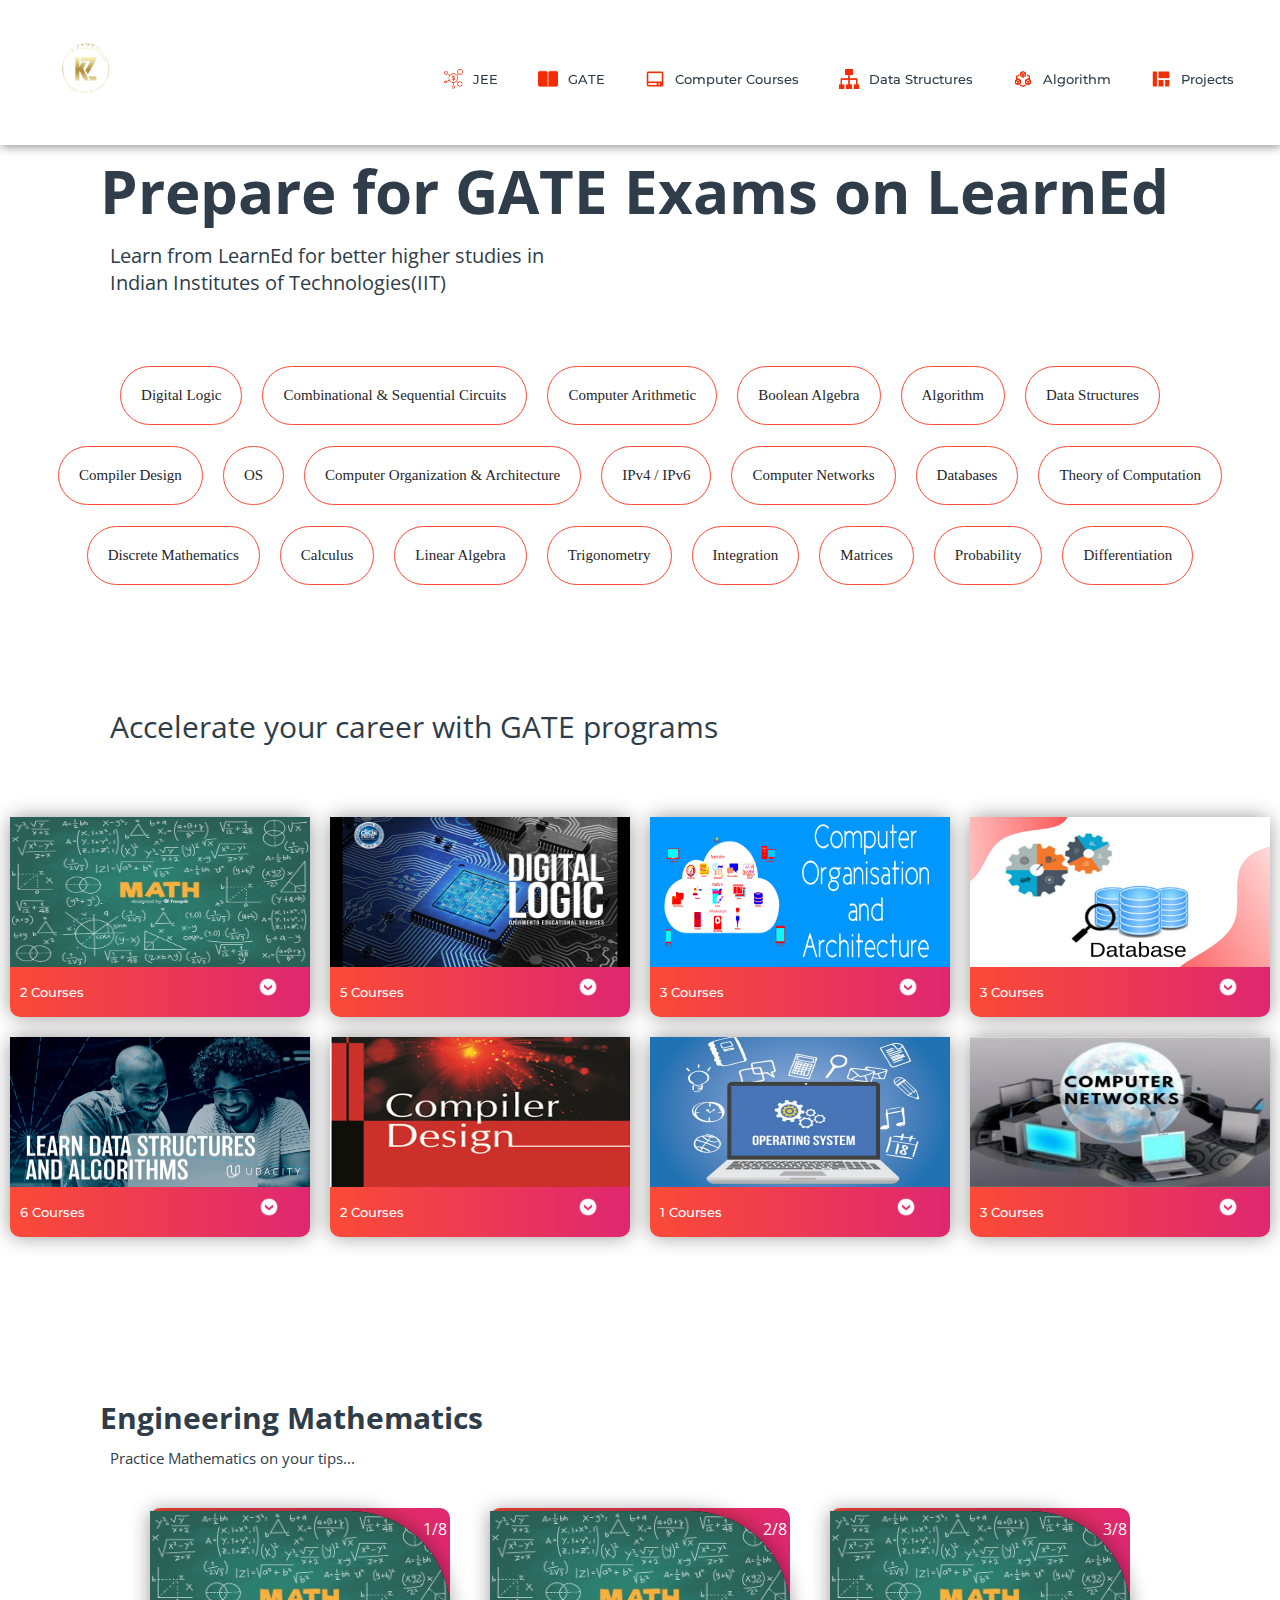
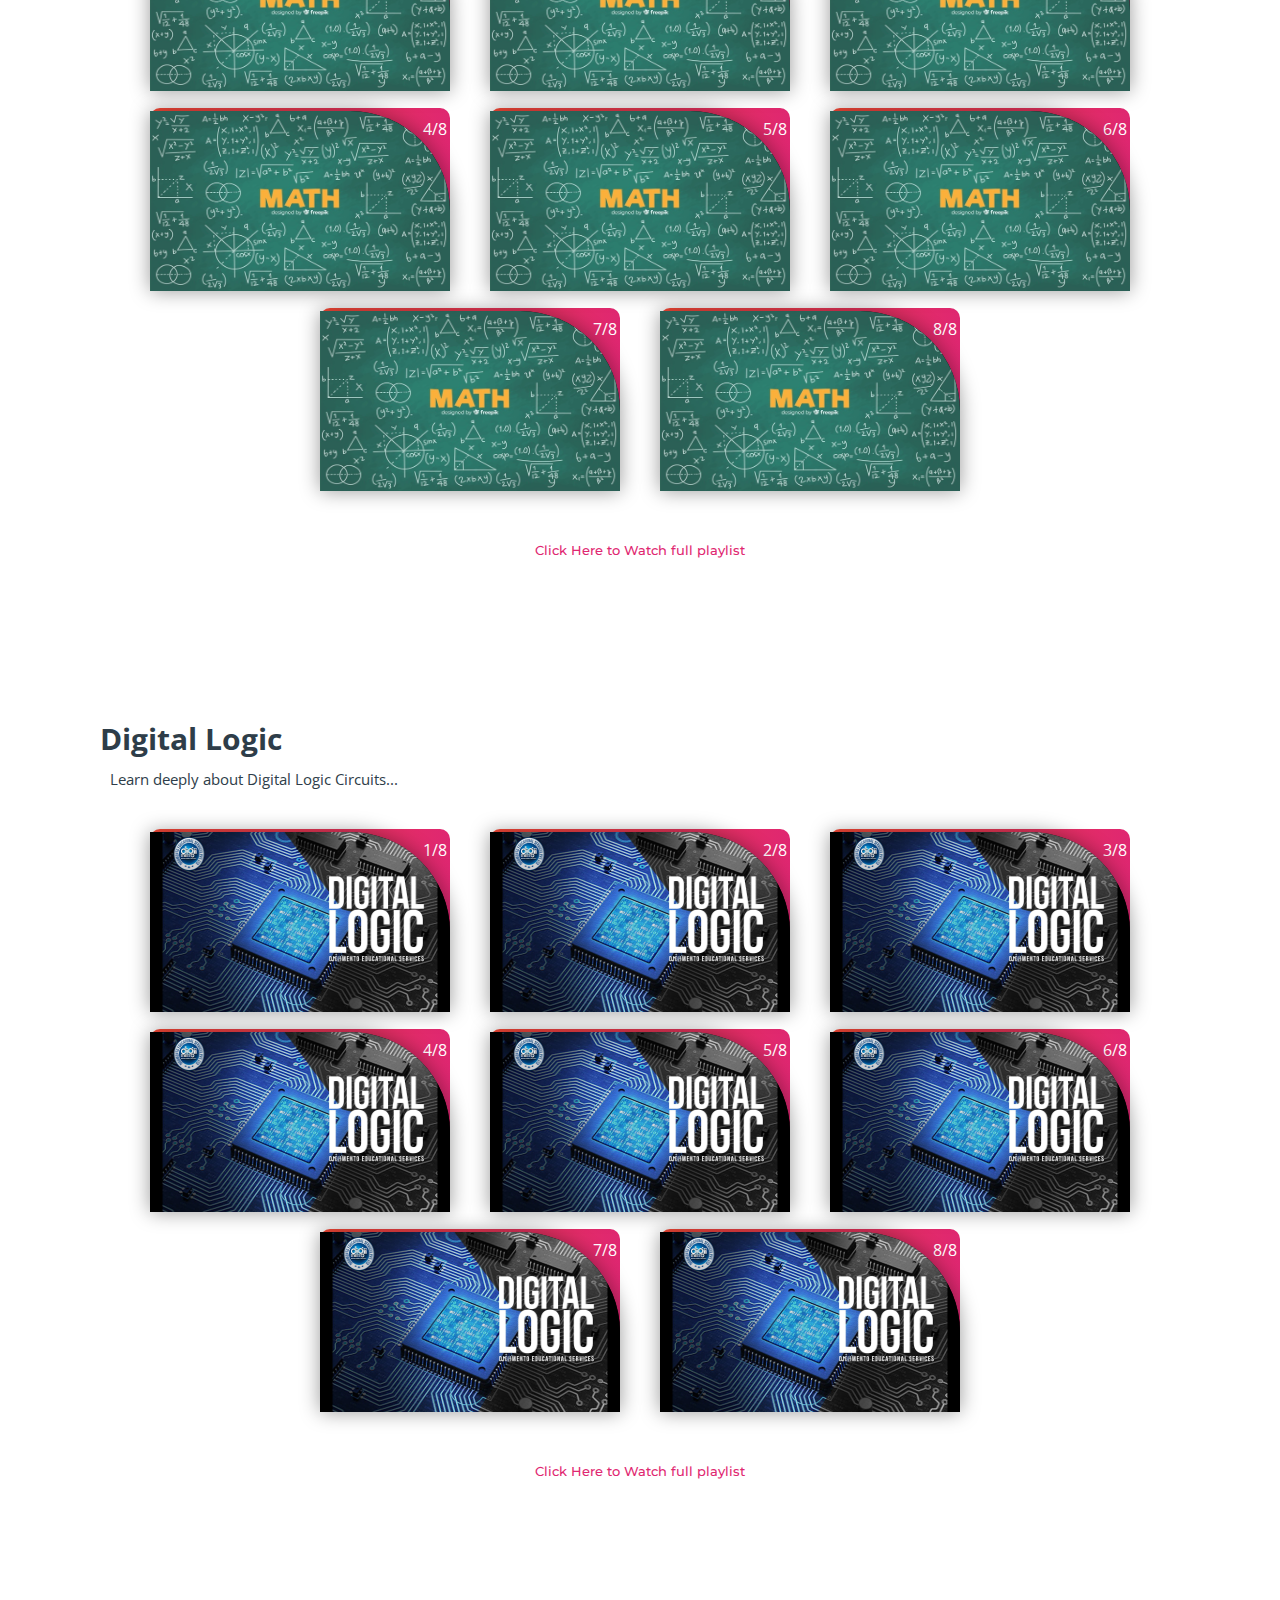
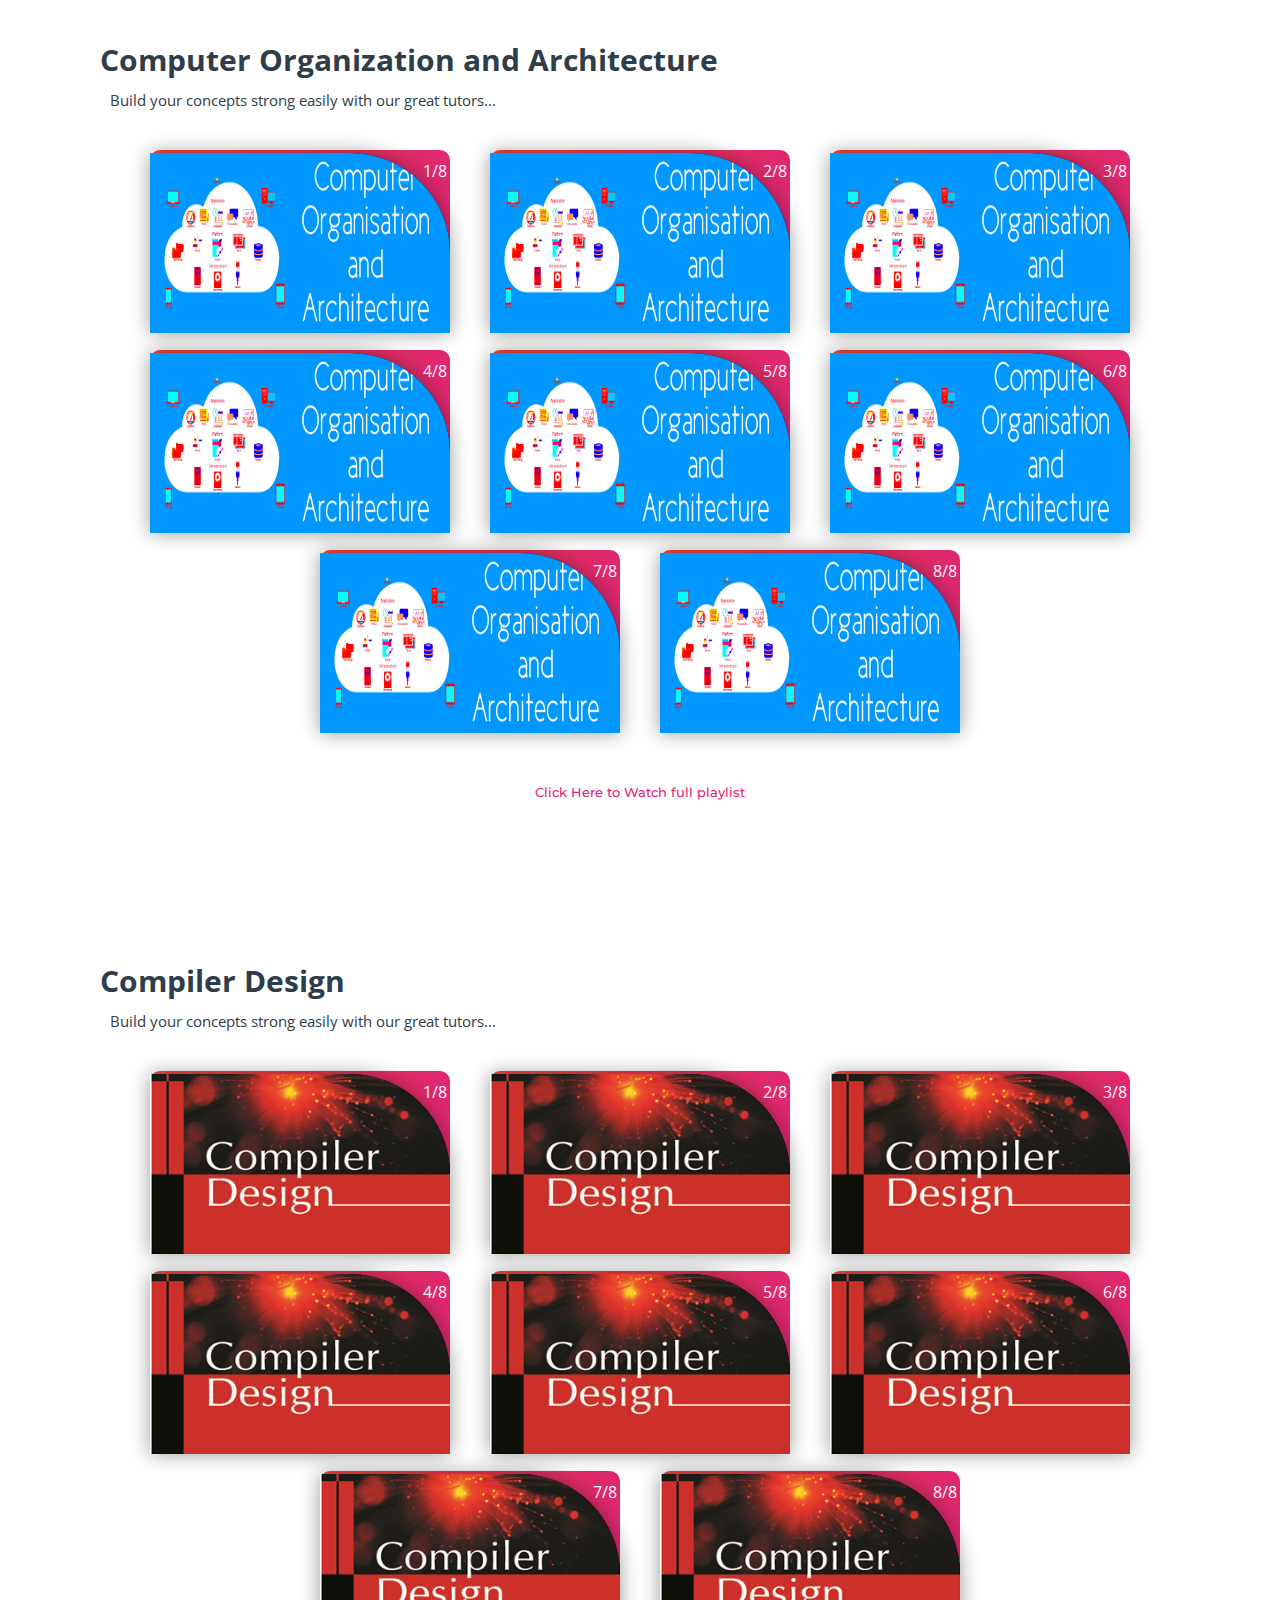
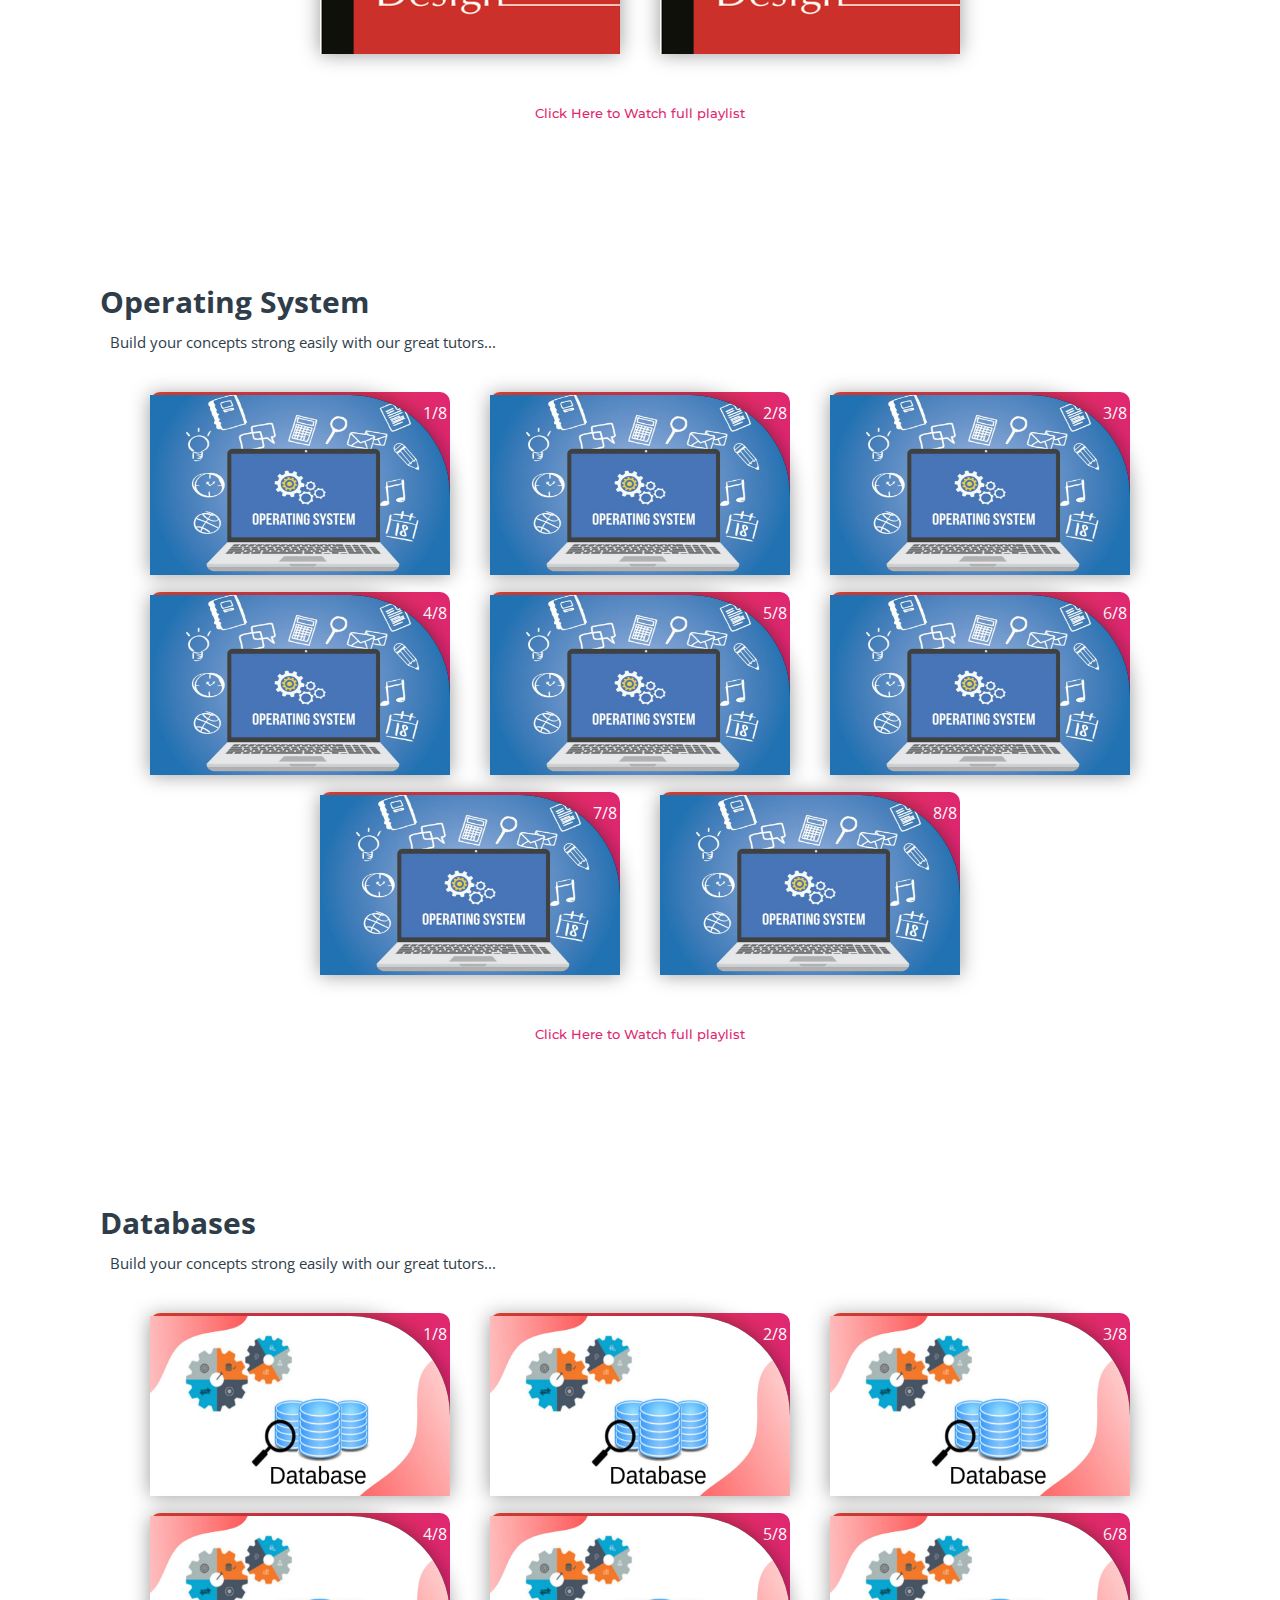
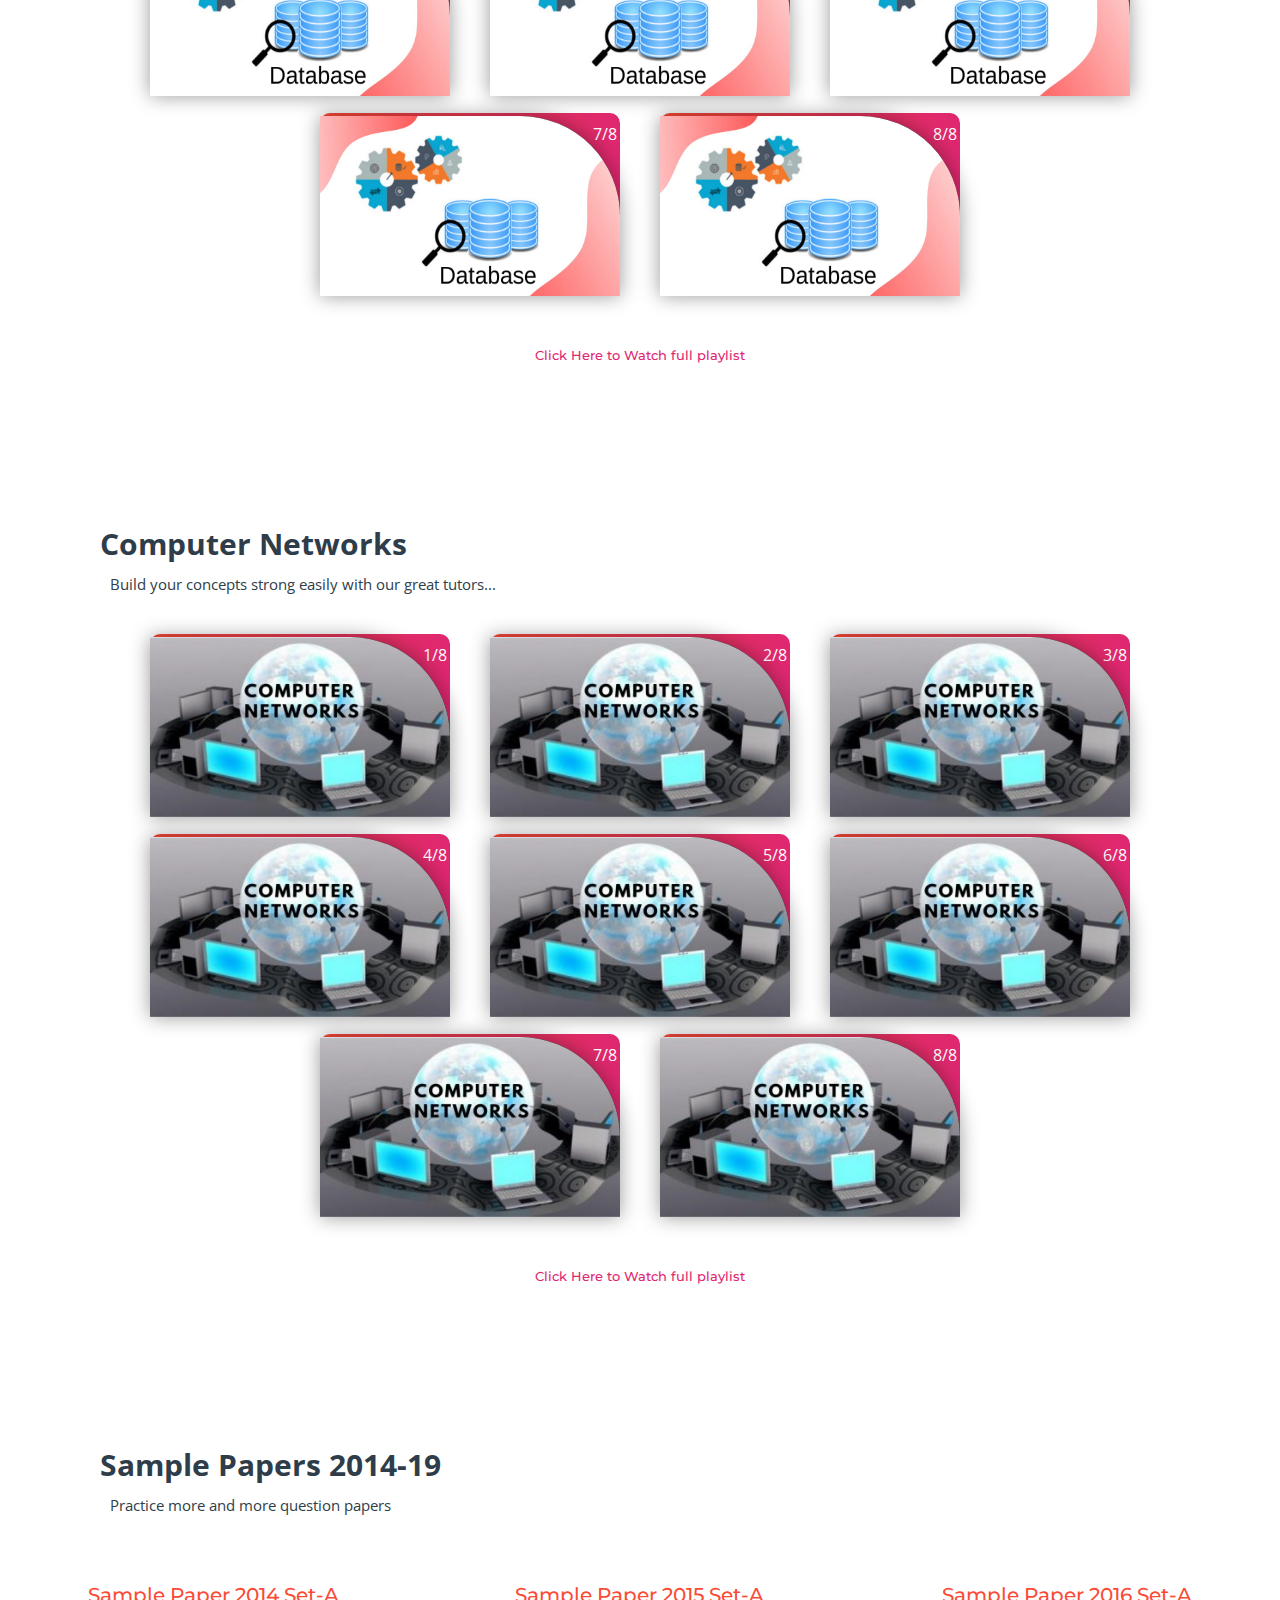
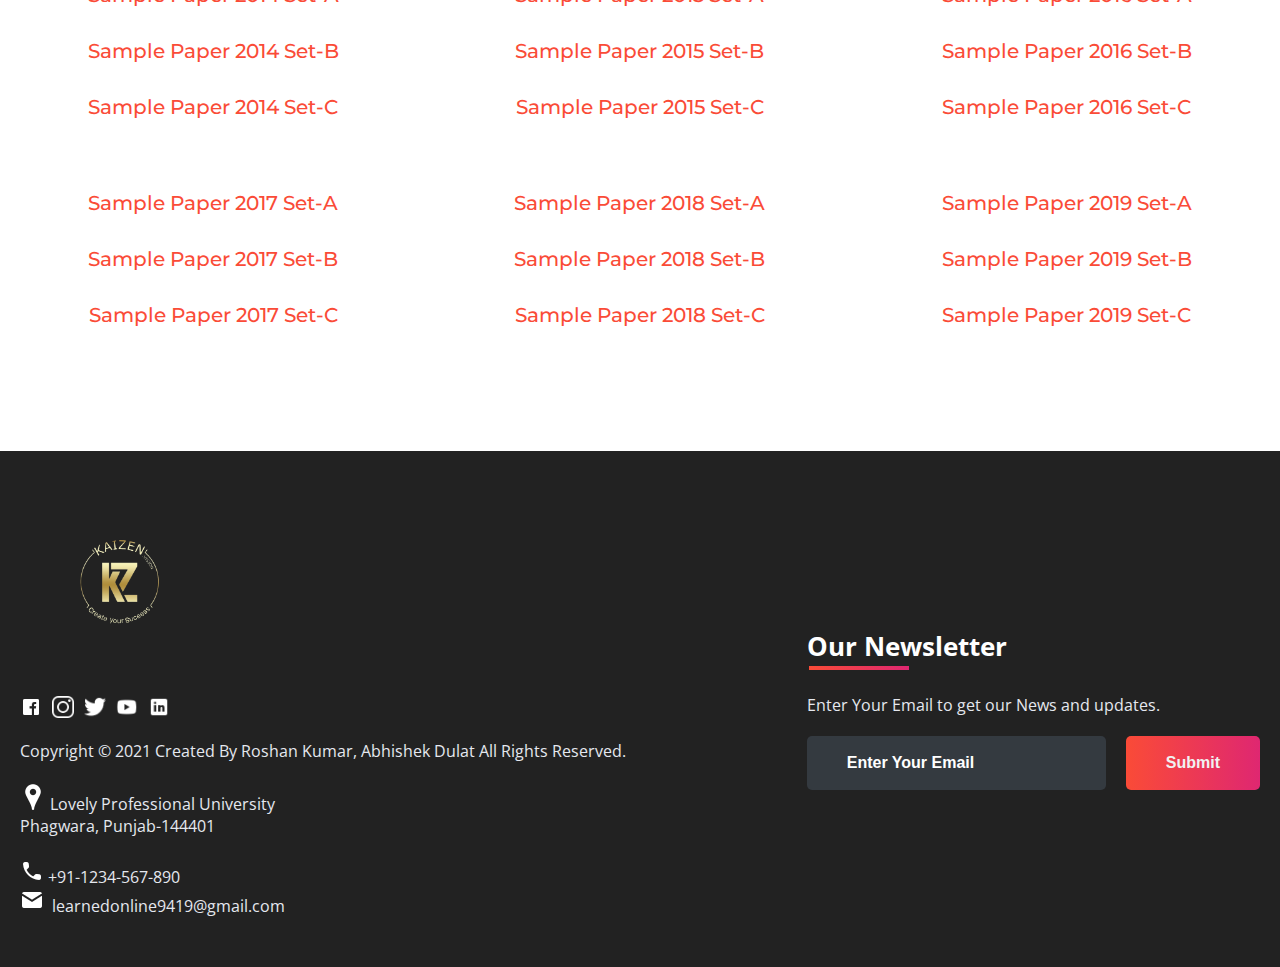
==== subjects/gate.html @ 7136ec84 "initial commit" ====
<!DOCTYPE html>
<html>
<head>
	<link rel="shortcut icon" type="png" href="../images/icon/favicon.png">
	<title>Prepare for GATE on LearnEd</title>
	<link rel="stylesheet" type="text/css" href="subjects.css">
	<script type="text/javascript" src="../script.js"></script>
</head>
<body>

<!-- NAVIGATION -->
	<header>
		<div class="nav" id="nav">
			<div id="learned-logo">
			<a href="../index.html"><img src="../images/icon/logo.png" style="width: 120px;"></a></div>
			<div class="switch-tab" id="switch-tab" onclick="switchTAB()"><img src="../images/icon/menu.png"></div>
			<ul id="list-switch">
				<li><a href="jee.html"><img src="../images/courses/d1.png" class="icon">JEE</a></li>
				<li><a href="#"><img src="../images/courses/paper.png" class="icon">GATE</a></li>
				<li><a href="computer_courses.html"><img src="../images/courses/computer.png" class="icon">Computer Courses</a></li>
				<li><a href="computer_courses.html#data"><img src="../images/courses/data.png" class="icon">Data Structures</a></li>
				<li><a href="computer_courses.html#algo"><img src="../images/courses/algo.png" class="icon">Algorithm</a></li>
				<li><a href="computer_courses.html#projects"><img src="../images/courses/projects.png" class="icon">Projects</a></li>
			</ul>
			<div class="search" id="search-switch">
				<input type="text" placeholder="Search" class="srch"><button id="srchbtn"><img src="../images/icon/search.png"></button>
			</div>
		</div>
	</header>


<!-- Main Title of the Page -->
	<div class="title">
		<span>Prepare for GATE Exams on LearnEd</span>
		<div class="shortdesc">
			<p>Learn from LearnEd for better higher studies in<br> Indian Institutes of Technologies(IIT)</p>
		</div>
	</div>


<!-- Some KeyWords related to topic -->
	<div class="course">
		<div class="cbox">
		<div class="det"><a href="#digital">Digital Logic</a></div>
		<div class="det"><a href="https://en.wikipedia.org/wiki/Sequential_logic" target="_blank">Combinational & Sequential Circuits</a></div>
		<div class="det"><a href="https://en.wikipedia.org/wiki/ALU" target="_blank">Computer Arithmetic</a></div>
		<div class="det"><a href="https://en.wikipedia.org/wiki/Boolean_algebra" target="_blank">Boolean Algebra</a></div>
		<div class="det"><a href="computer_courses.html#algo">Algorithm</a></div>
		<div class="det"><a href="computer_courses.html#data">Data Structures</a></div>
		</div>
		<div class="cbox">
		<div class="det"><a href="#compiler">Compiler Design</a></div>
		<div class="det"><a href="#os">OS</a></div>
		<div class="det"><a href="#coaa">Computer Organization & Architecture</a></div>
		<div class="det"><a href="https://en.wikipedia.org/wiki/IPv4" target="_blank">IPv4 / IPv6</a></div>
		<div class="det"><a href="#cn">Computer Networks</a></div>
		<div class="det"><a href="#database">Databases</a></div>
		<div class="det"><a href="https://en.wikipedia.org/wiki/Theory_of_computation" target="_blank">Theory of Computation</a></div>
		</div>
		<div class="cbox">
		<div class="det"><a href="#math">Discrete Mathematics</a></div>
		<div class="det"><a href="#math">Calculus</a></div>
		<div class="det"><a href="#math">Linear Algebra</a></div>
		<div class="det"><a href="#math">Trigonometry</a></div>
		<div class="det"><a href="#math">Integration</a></div>
		<div class="det"><a href="#math">Matrices</a></div>
		<div class="det"><a href="#math">Probability</a></div>
		<div class="det"><a href="#math">Differentiation</a></div>
		</div>
	</div>


<!-- Courses Available -->
	<div class="inbt">
		Accelerate your career with GATE programs
	</div>

	<div class="ccard">
	<center>
		<div class="ccardbox">
			<div class="dcard">
				<div class="fpart"><img src="../images/courses/math.jpg"></div>
				<a href="#math"><div class="spart">2 Courses <img src="../images/icon/dropdown.png"></div></a>
			</div>
			<div class="dcard">
				<div class="fpart"><img src="../images/courses/digital.jpg"></div>
				<a href="#digital"><div class="spart">5 Courses <img src="../images/icon/dropdown.png"></div></a>
			</div>
			<div class="dcard">
				<div class="fpart"><img src="../images/courses/coaa.jpg"></div>
				<a href="#coaa"><div class="spart">3 Courses <img src="../images/icon/dropdown.png"></div></a>
			</div>
			<div class="dcard">
				<div class="fpart"><img src="../images/courses/database.jpg"></div>
				<a href="#database"><div class="spart">3 Courses <img src="../images/icon/dropdown.png"></div></a>
			</div>
			<div class="dcard">
				<div class="fpart"><img src="../images/courses/data-algo.jpg"></div>
				<a href="computer_courses.html#data"><div class="spart">6 Courses <img src="../images/icon/dropdown.png"></div></a>
			</div>
			<div class="dcard">
				<div class="fpart"><img src="../images/courses/compiler.jpg"></div>
				<a href="#compiler"><div class="spart">2 Courses <img src="../images/icon/dropdown.png"></div></a>
			</div>
			<div class="dcard">
				<div class="fpart"><img src="../images/courses/os.jpg"></div>
				<a href="#os"><div class="spart">1 Courses <img src="../images/icon/dropdown.png"></div></a>
			</div>
			<div class="dcard">
				<div class="fpart"><img src="../images/courses/cn.jpg"></div>
				<a href="#cn"><div class="spart">3 Courses <img src="../images/icon/dropdown.png"></div></a>
			</div>
		</div>
	</center>
	</div>


<!-- Videos on ENGINEERING MATHEMATICS Lectures -->

	<div class="title2" id="math">
		<span>Engineering Mathematics</span>
		<div class="shortdesc2">
			<p>Practice Mathematics on your tips...</p>
		</div>
	</div>
	
	<center>
		<div class="ccardbox2">
			<div class="dcard2"><span class="tag" >1/8</span>
				<div class="fpart2"><img src="../images/courses/math.jpg">
					<iframe src="https://www.youtube.com/embed/xxGyTHWrHZg" frameborder="0" allow="accelerometer; autoplay; encrypted-media; gyroscope; picture-in-picture" allowfullscreen></iframe>
				</div>
			</div>
			<div class="dcard2"><span class="tag" >2/8</span>
				<div class="fpart2"><img src="../images/courses/math.jpg">
					<iframe src="https://www.youtube.com/embed/xxGyTHWrHZg" frameborder="0" allow="accelerometer; autoplay; encrypted-media; gyroscope; picture-in-picture" allowfullscreen></iframe>
				</div>
			</div>
			<div class="dcard2"><span class="tag" >3/8</span>
				<div class="fpart2"><img src="../images/courses/math.jpg">
					<iframe src="https://www.youtube.com/embed/xxGyTHWrHZg" frameborder="0" allow="accelerometer; autoplay; encrypted-media; gyroscope; picture-in-picture" allowfullscreen></iframe>
				</div>
			</div>
			<div class="dcard2"><span class="tag" >4/8</span>
				<div class="fpart2"><img src="../images/courses/math.jpg">
					<iframe src="https://www.youtube.com/embed/xxGyTHWrHZg" frameborder="0" allow="accelerometer; autoplay; encrypted-media; gyroscope; picture-in-picture" allowfullscreen></iframe>
				</div>
			</div>
		
			<div class="dcard2"><span class="tag" >5/8</span>
				<div class="fpart2"><img src="../images/courses/math.jpg">
					<iframe src="https://www.youtube.com/embed/xxGyTHWrHZg" frameborder="0" allow="accelerometer; autoplay; encrypted-media; gyroscope; picture-in-picture" allowfullscreen></iframe>
				</div>
			</div>
			<div class="dcard2"><span class="tag" >6/8</span>
				<div class="fpart2"><img src="../images/courses/math.jpg">
					<iframe src="https://www.youtube.com/embed/xxGyTHWrHZg" frameborder="0" allow="accelerometer; autoplay; encrypted-media; gyroscope; picture-in-picture" allowfullscreen></iframe>
				</div>
			</div>
			<div class="dcard2"><span class="tag" >7/8</span>
				<div class="fpart2"><img src="../images/courses/math.jpg">
					<iframe src="https://www.youtube.com/embed/xxGyTHWrHZg" frameborder="0" allow="accelerometer; autoplay; encrypted-media; gyroscope; picture-in-picture" allowfullscreen></iframe>
				</div>
			</div>
			<div class="dcard2"><span class="tag" >8/8</span>
				<div class="fpart2"><img src="../images/courses/math.jpg">
					<iframe src="https://www.youtube.com/embed/xxGyTHWrHZg" frameborder="0" allow="accelerometer; autoplay; encrypted-media; gyroscope; picture-in-picture" allowfullscreen></iframe>
				</div>
			</div>
		</div>
	</center>
<br><br>
	<div class="click-me">
		<a href="https://www.youtube.com/watch?v=xxGyTHWrHZg" target="_blank">Click Here to Watch full playlist</a>
	</div>



<!-- Videos on DIGITAL LOGIC Lectures -->

	<div class="title2" id="digital">
		<span>Digital Logic</span>
		<div class="shortdesc2">
			<p>Learn deeply about Digital Logic Circuits...</p>
		</div>
	</div>
	<center>
		<div class="ccardbox2">
			<div class="dcard2"><span class="tag" >1/8</span>
				<div class="fpart2"><img src="../images/courses/digital.jpg">
					<iframe src="https://www.youtube.com/embed/-M7oIM8hKSU" frameborder="0" allow="accelerometer; autoplay; encrypted-media; gyroscope; picture-in-picture" allowfullscreen></iframe>
				</div>
			</div>
			<div class="dcard2"><span class="tag" >2/8</span>
				<div class="fpart2"><img src="../images/courses/digital.jpg">
					<iframe src="https://www.youtube.com/embed/-M7oIM8hKSU" frameborder="0" allow="accelerometer; autoplay; encrypted-media; gyroscope; picture-in-picture" allowfullscreen></iframe>
				</div>
			</div>
			<div class="dcard2"><span class="tag" >3/8</span>
				<div class="fpart2"><img src="../images/courses/digital.jpg">
					<iframe src="https://www.youtube.com/embed/-M7oIM8hKSU" frameborder="0" allow="accelerometer; autoplay; encrypted-media; gyroscope; picture-in-picture" allowfullscreen></iframe>
				</div>
			</div>
			<div class="dcard2"><span class="tag" >4/8</span>
				<div class="fpart2"><img src="../images/courses/digital.jpg">
					<iframe src="https://www.youtube.com/embed/-M7oIM8hKSU" frameborder="0" allow="accelerometer; autoplay; encrypted-media; gyroscope; picture-in-picture" allowfullscreen></iframe>
				</div>
			</div>
		
			<div class="dcard2"><span class="tag" >5/8</span>
				<div class="fpart2"><img src="../images/courses/digital.jpg">
					<iframe src="https://www.youtube.com/embed/-M7oIM8hKSU" frameborder="0" allow="accelerometer; autoplay; encrypted-media; gyroscope; picture-in-picture" allowfullscreen></iframe>
				</div>
			</div>
			<div class="dcard2"><span class="tag" >6/8</span>
				<div class="fpart2"><img src="../images/courses/digital.jpg">
					<iframe src="https://www.youtube.com/embed/-M7oIM8hKSU" frameborder="0" allow="accelerometer; autoplay; encrypted-media; gyroscope; picture-in-picture" allowfullscreen></iframe>
				</div>
			</div>
			<div class="dcard2"><span class="tag" >7/8</span>
				<div class="fpart2"><img src="../images/courses/digital.jpg">
					<iframe src="https://www.youtube.com/embed/-M7oIM8hKSU" frameborder="0" allow="accelerometer; autoplay; encrypted-media; gyroscope; picture-in-picture" allowfullscreen></iframe>
				</div>
			</div>
			<div class="dcard2"><span class="tag" >8/8</span>
				<div class="fpart2"><img src="../images/courses/digital.jpg">
					<iframe src="https://www.youtube.com/embed/-M7oIM8hKSU" frameborder="0" allow="accelerometer; autoplay; encrypted-media; gyroscope; picture-in-picture" allowfullscreen></iframe>
				</div>
			</div>
		</div>
	</center>
<br><br>
	<div class="click-me">
		<a href="https://youtu.be/-M7oIM8hKSU" target="_blank">Click Here to Watch full playlist</a>
	</div>



<!-- Videos on COMPUTER ORGANIZATION and ARCHITECTURE Lectures -->

	<div class="title2" id="coaa">
		<span>Computer Organization and Architecture</span>
		<div class="shortdesc2">
			<p>Build your concepts strong easily with our great tutors...</p>
		</div>
	</div>
	<center>
		<div class="ccardbox2">
			<div class="dcard2"><span class="tag" >1/8</span>
				<div class="fpart2"><img src="../images/courses/coaa.jpg">
					<iframe src="https://www.youtube.com/embed/q6oiRtKTpX4" frameborder="0" allow="accelerometer; autoplay; encrypted-media; gyroscope; picture-in-picture" allowfullscreen></iframe>
				</div>
			</div>
			<div class="dcard2"><span class="tag" >2/8</span>
				<div class="fpart2"><img src="../images/courses/coaa.jpg">
					<iframe src="https://www.youtube.com/embed/q6oiRtKTpX4" frameborder="0" allow="accelerometer; autoplay; encrypted-media; gyroscope; picture-in-picture" allowfullscreen></iframe>
				</div>
			</div>
			<div class="dcard2"><span class="tag" >3/8</span>
				<div class="fpart2"><img src="../images/courses/coaa.jpg">
					<iframe src="https://www.youtube.com/embed/q6oiRtKTpX4" frameborder="0" allow="accelerometer; autoplay; encrypted-media; gyroscope; picture-in-picture" allowfullscreen></iframe>
				</div>
			</div>
			<div class="dcard2"><span class="tag" >4/8</span>
				<div class="fpart2"><img src="../images/courses/coaa.jpg">
					<iframe src="https://www.youtube.com/embed/q6oiRtKTpX4" frameborder="0" allow="accelerometer; autoplay; encrypted-media; gyroscope; picture-in-picture" allowfullscreen></iframe>
				</div>
			</div>
		
			<div class="dcard2"><span class="tag" >5/8</span>
				<div class="fpart2"><img src="../images/courses/coaa.jpg">
					<iframe src="https://www.youtube.com/embed/q6oiRtKTpX4" frameborder="0" allow="accelerometer; autoplay; encrypted-media; gyroscope; picture-in-picture" allowfullscreen></iframe>
				</div>
			</div>
			<div class="dcard2"><span class="tag" >6/8</span>
				<div class="fpart2"><img src="../images/courses/coaa.jpg">
					<iframe src="https://www.youtube.com/embed/q6oiRtKTpX4" frameborder="0" allow="accelerometer; autoplay; encrypted-media; gyroscope; picture-in-picture" allowfullscreen></iframe>
				</div>
			</div>
			<div class="dcard2"><span class="tag" >7/8</span>
				<div class="fpart2"><img src="../images/courses/coaa.jpg">
					<iframe src="https://www.youtube.com/embed/q6oiRtKTpX4" frameborder="0" allow="accelerometer; autoplay; encrypted-media; gyroscope; picture-in-picture" allowfullscreen></iframe>
				</div>
			</div>
			<div class="dcard2"><span class="tag" >8/8</span>
				<div class="fpart2"><img src="../images/courses/coaa.jpg">
					<iframe src="https://www.youtube.com/embed/q6oiRtKTpX4" frameborder="0" allow="accelerometer; autoplay; encrypted-media; gyroscope; picture-in-picture" allowfullscreen></iframe>
				</div>
			</div>
		</div>
	</center>
<br><br>
	<div class="click-me">
		<a href="https://youtu.be/q6oiRtKTpX4" target="_blank">Click Here to Watch full playlist</a>
	</div>



<!-- Videos on COMPILER Lectures -->

	<div class="title2" id="compiler">
		<span>Compiler Design</span>
		<div class="shortdesc2">
			<p>Build your concepts strong easily with our great tutors...</p>
		</div>
	</div>
	<center>
		<div class="ccardbox2">
			<div class="dcard2"><span class="tag" >1/8</span>
				<div class="fpart2"><img src="../images/courses/compiler.jpg">
					<iframe src="https://www.youtube.com/embed/yNZIhF6pxjM" frameborder="0" allow="accelerometer; autoplay; encrypted-media; gyroscope; picture-in-picture" allowfullscreen></iframe>
				</div>
			</div>
			<div class="dcard2"><span class="tag" >2/8</span>
				<div class="fpart2"><img src="../images/courses/compiler.jpg">
					<iframe src="https://www.youtube.com/embed/yNZIhF6pxjM" frameborder="0" allow="accelerometer; autoplay; encrypted-media; gyroscope; picture-in-picture" allowfullscreen></iframe>
				</div>
			</div>
			<div class="dcard2"><span class="tag" >3/8</span>
				<div class="fpart2"><img src="../images/courses/compiler.jpg">
					<iframe src="https://www.youtube.com/embed/yNZIhF6pxjM" frameborder="0" allow="accelerometer; autoplay; encrypted-media; gyroscope; picture-in-picture" allowfullscreen></iframe>
				</div>
			</div>
			<div class="dcard2"><span class="tag" >4/8</span>
				<div class="fpart2"><img src="../images/courses/compiler.jpg">
					<iframe src="https://www.youtube.com/embed/yNZIhF6pxjM" frameborder="0" allow="accelerometer; autoplay; encrypted-media; gyroscope; picture-in-picture" allowfullscreen></iframe>
				</div>
			</div>
		
			<div class="dcard2"><span class="tag" >5/8</span>
				<div class="fpart2"><img src="../images/courses/compiler.jpg">
					<iframe src="https://www.youtube.com/embed/yNZIhF6pxjM" frameborder="0" allow="accelerometer; autoplay; encrypted-media; gyroscope; picture-in-picture" allowfullscreen></iframe>
				</div>
			</div>
			<div class="dcard2"><span class="tag" >6/8</span>
				<div class="fpart2"><img src="../images/courses/compiler.jpg">
					<iframe src="https://www.youtube.com/embed/yNZIhF6pxjM" frameborder="0" allow="accelerometer; autoplay; encrypted-media; gyroscope; picture-in-picture" allowfullscreen></iframe>
				</div>
			</div>
			<div class="dcard2"><span class="tag" >7/8</span>
				<div class="fpart2"><img src="../images/courses/compiler.jpg">
					<iframe src="https://www.youtube.com/embed/yNZIhF6pxjM" frameborder="0" allow="accelerometer; autoplay; encrypted-media; gyroscope; picture-in-picture" allowfullscreen></iframe>
				</div>
			</div>
			<div class="dcard2"><span class="tag" >8/8</span>
				<div class="fpart2"><img src="../images/courses/compiler.jpg">
					<iframe src="https://www.youtube.com/embed/yNZIhF6pxjM" frameborder="0" allow="accelerometer; autoplay; encrypted-media; gyroscope; picture-in-picture" allowfullscreen></iframe>
				</div>
			</div>
		</div>
	</center>
<br><br>
	<div class="click-me">
		<a href="https://youtu.be/yNZIhF6pxjM" target="_blank">Click Here to Watch full playlist</a>
	</div>



<!-- Videos on OPERATING SYSTEM Lectures -->


<div class="title2" id="os">
		<span>Operating System</span>
		<div class="shortdesc2">
			<p>Build your concepts strong easily with our great tutors...</p>
		</div>
	</div>
	<center>
		<div class="ccardbox2">
			<div class="dcard2"><span class="tag" >1/8</span>
				<div class="fpart2"><img src="../images/courses/os.jpg">
					<iframe src="https://www.youtube.com/embed/vBURTt97EkA" frameborder="0" allow="accelerometer; autoplay; encrypted-media; gyroscope; picture-in-picture" allowfullscreen></iframe>
				</div>
			</div>
			<div class="dcard2"><span class="tag" >2/8</span>
				<div class="fpart2"><img src="../images/courses/os.jpg">
					<iframe src="https://www.youtube.com/embed/vBURTt97EkA" frameborder="0" allow="accelerometer; autoplay; encrypted-media; gyroscope; picture-in-picture" allowfullscreen></iframe>
				</div>
			</div>
			<div class="dcard2"><span class="tag" >3/8</span>
				<div class="fpart2"><img src="../images/courses/os.jpg">
					<iframe src="https://www.youtube.com/embed/vBURTt97EkA" frameborder="0" allow="accelerometer; autoplay; encrypted-media; gyroscope; picture-in-picture" allowfullscreen></iframe>
				</div>
			</div>
			<div class="dcard2"><span class="tag" >4/8</span>
				<div class="fpart2"><img src="../images/courses/os.jpg">
					<iframe src="https://www.youtube.com/embed/vBURTt97EkA" frameborder="0" allow="accelerometer; autoplay; encrypted-media; gyroscope; picture-in-picture" allowfullscreen></iframe>
				</div>
			</div>
		
			<div class="dcard2"><span class="tag" >5/8</span>
				<div class="fpart2"><img src="../images/courses/os.jpg">
					<iframe src="https://www.youtube.com/embed/vBURTt97EkA" frameborder="0" allow="accelerometer; autoplay; encrypted-media; gyroscope; picture-in-picture" allowfullscreen></iframe>
				</div>
			</div>
			<div class="dcard2"><span class="tag" >6/8</span>
				<div class="fpart2"><img src="../images/courses/os.jpg">
					<iframe src="https://www.youtube.com/embed/vBURTt97EkA" frameborder="0" allow="accelerometer; autoplay; encrypted-media; gyroscope; picture-in-picture" allowfullscreen></iframe>
				</div>
			</div>
			<div class="dcard2"><span class="tag" >7/8</span>
				<div class="fpart2"><img src="../images/courses/os.jpg">
					<iframe src="https://www.youtube.com/embed/vBURTt97EkA" frameborder="0" allow="accelerometer; autoplay; encrypted-media; gyroscope; picture-in-picture" allowfullscreen></iframe>
				</div>
			</div>
			<div class="dcard2"><span class="tag" >8/8</span>
				<div class="fpart2"><img src="../images/courses/os.jpg">
					<iframe src="https://www.youtube.com/embed/vBURTt97EkA" frameborder="0" allow="accelerometer; autoplay; encrypted-media; gyroscope; picture-in-picture" allowfullscreen></iframe>
				</div>
			</div>
		</div>
	</center>

<br><br>
	<div class="click-me">
		<a href="https://youtu.be/vBURTt97EkA" target="_blank">Click Here to Watch full playlist</a>
	</div>


<!-- Videos on DATABASE Lectures -->

<div class="title2" id="database">
		<span>Databases</span>
		<div class="shortdesc2">
			<p>Build your concepts strong easily with our great tutors...</p>
		</div>
	</div>
	<center>
		<div class="ccardbox2">
			<div class="dcard2"><span class="tag" >1/8</span>
				<div class="fpart2"><img src="../images/courses/database.jpg">
					<iframe src="https://www.youtube.com/embed/wR0jg0eQsZA" frameborder="0" allow="accelerometer; autoplay; encrypted-media; gyroscope; picture-in-picture" allowfullscreen></iframe>
				</div>
			</div>
			<div class="dcard2"><span class="tag" >2/8</span>
				<div class="fpart2"><img src="../images/courses/database.jpg">
					<iframe src="https://www.youtube.com/embed/wR0jg0eQsZA" frameborder="0" allow="accelerometer; autoplay; encrypted-media; gyroscope; picture-in-picture" allowfullscreen></iframe>
				</div>
			</div>
			<div class="dcard2"><span class="tag" >3/8</span>
				<div class="fpart2"><img src="../images/courses/database.jpg">
					<iframe src="https://www.youtube.com/embed/wR0jg0eQsZA" frameborder="0" allow="accelerometer; autoplay; encrypted-media; gyroscope; picture-in-picture" allowfullscreen></iframe>
				</div>
			</div>
			<div class="dcard2"><span class="tag" >4/8</span>
				<div class="fpart2"><img src="../images/courses/database.jpg">
					<iframe src="https://www.youtube.com/embed/wR0jg0eQsZA" frameborder="0" allow="accelerometer; autoplay; encrypted-media; gyroscope; picture-in-picture" allowfullscreen></iframe>
				</div>
			</div>
		
			<div class="dcard2"><span class="tag" >5/8</span>
				<div class="fpart2"><img src="../images/courses/database.jpg">
					<iframe src="https://www.youtube.com/embed/wR0jg0eQsZA" frameborder="0" allow="accelerometer; autoplay; encrypted-media; gyroscope; picture-in-picture" allowfullscreen></iframe>
				</div>
			</div>
			<div class="dcard2"><span class="tag" >6/8</span>
				<div class="fpart2"><img src="../images/courses/database.jpg">
					<iframe src="https://www.youtube.com/embed/wR0jg0eQsZA" frameborder="0" allow="accelerometer; autoplay; encrypted-media; gyroscope; picture-in-picture" allowfullscreen></iframe>
				</div>
			</div>
			<div class="dcard2"><span class="tag" >7/8</span>
				<div class="fpart2"><img src="../images/courses/database.jpg">
					<iframe src="https://www.youtube.com/embed/wR0jg0eQsZA" frameborder="0" allow="accelerometer; autoplay; encrypted-media; gyroscope; picture-in-picture" allowfullscreen></iframe>
				</div>
			</div>
			<div class="dcard2"><span class="tag" >8/8</span>
				<div class="fpart2"><img src="../images/courses/database.jpg">
					<iframe src="https://www.youtube.com/embed/wR0jg0eQsZA" frameborder="0" allow="accelerometer; autoplay; encrypted-media; gyroscope; picture-in-picture" allowfullscreen></iframe>
				</div>
			</div>
		</div>
	</center>
<br><br>
	<div class="click-me">
		<a href="https://youtu.be/wR0jg0eQsZA" target="_blank">Click Here to Watch full playlist</a>
	</div>



<!-- Videos on COMPUTER NETWORKS Lectures -->

<div class="title2" id="cn">
		<span>Computer Networks</span>
		<div class="shortdesc2">
			<p>Build your concepts strong easily with our great tutors...</p>
		</div>
	</div>
	<center>
		<div class="ccardbox2">
			<div class="dcard2"><span class="tag" >1/8</span>
				<div class="fpart2"><img src="../images/courses/cn.jpg">
					<iframe src="https://www.youtube.com/embed/qiQR5rTSshw" frameborder="0" allow="accelerometer; autoplay; encrypted-media; gyroscope; picture-in-picture" allowfullscreen></iframe>
				</div>
			</div>
			<div class="dcard2"><span class="tag" >2/8</span>
				<div class="fpart2"><img src="../images/courses/cn.jpg">
					<iframe src="https://www.youtube.com/embed/qiQR5rTSshw" frameborder="0" allow="accelerometer; autoplay; encrypted-media; gyroscope; picture-in-picture" allowfullscreen></iframe>
				</div>
			</div>
			<div class="dcard2"><span class="tag" >3/8</span>
				<div class="fpart2"><img src="../images/courses/cn.jpg">
					<iframe src="https://www.youtube.com/embed/qiQR5rTSshw" frameborder="0" allow="accelerometer; autoplay; encrypted-media; gyroscope; picture-in-picture" allowfullscreen></iframe>
				</div>
			</div>
			<div class="dcard2"><span class="tag" >4/8</span>
				<div class="fpart2"><img src="../images/courses/cn.jpg">
					<iframe src="https://www.youtube.com/embed/qiQR5rTSshw" frameborder="0" allow="accelerometer; autoplay; encrypted-media; gyroscope; picture-in-picture" allowfullscreen></iframe>
				</div>
			</div>
		
			<div class="dcard2"><span class="tag" >5/8</span>
				<div class="fpart2"><img src="../images/courses/cn.jpg">
					<iframe src="https://www.youtube.com/embed/qiQR5rTSshw" frameborder="0" allow="accelerometer; autoplay; encrypted-media; gyroscope; picture-in-picture" allowfullscreen></iframe>
				</div>
			</div>
			<div class="dcard2"><span class="tag" >6/8</span>
				<div class="fpart2"><img src="../images/courses/cn.jpg">
					<iframe src="https://www.youtube.com/embed/qiQR5rTSshw" frameborder="0" allow="accelerometer; autoplay; encrypted-media; gyroscope; picture-in-picture" allowfullscreen></iframe>
				</div>
			</div>
			<div class="dcard2"><span class="tag" >7/8</span>
				<div class="fpart2"><img src="../images/courses/cn.jpg">
					<iframe src="https://www.youtube.com/embed/qiQR5rTSshw" frameborder="0" allow="accelerometer; autoplay; encrypted-media; gyroscope; picture-in-picture" allowfullscreen></iframe>
				</div>
			</div>
			<div class="dcard2"><span class="tag" >8/8</span>
				<div class="fpart2"><img src="../images/courses/cn.jpg">
					<iframe src="https://www.youtube.com/embed/qiQR5rTSshw" frameborder="0" allow="accelerometer; autoplay; encrypted-media; gyroscope; picture-in-picture" allowfullscreen></iframe>
				</div>
			</div>
		</div>
	</center>

<br><br>
	<div class="click-me">
		<a href="https://youtu.be/qiQR5rTSshw" target="_blank">Click Here to Watch full playlist</a>
	</div>

	

<!-- Links for SAMPLE PAPERS of JEE MAINS & ADVANCED -->

	<div class="title2" id="sample_papers">
		<span>Sample Papers 2014-19</span>
		<div class="shortdesc2">
			<p>Practice more and more question papers</p>
		</div>
	</div>

	<div class="sample">
		<ul>
			<li><a href="../samplePapers/p1.pdf" target="_blank">Sample Paper 2014 Set-A</a></li>
			<li><a href="../samplePapers/p1.pdf" target="_blank">Sample Paper 2014 Set-B</a></li>
			<li><a href="../samplePapers/p1.pdf" target="_blank">Sample Paper 2014 Set-C</a></li>
		</ul>
		<ul>
			<li><a href="../samplePapers/p1.pdf" target="_blank">Sample Paper 2015 Set-A</a></li>
			<li><a href="../samplePapers/p1.pdf" target="_blank">Sample Paper 2015 Set-B</a></li>
			<li><a href="../samplePapers/p1.pdf" target="_blank">Sample Paper 2015 Set-C</a></li>
		</ul>
		<ul>
			<li><a href="../samplePapers/p1.pdf" target="_blank">Sample Paper 2016 Set-A</a></li>
			<li><a href="../samplePapers/p1.pdf" target="_blank">Sample Paper 2016 Set-B</a></li>
			<li><a href="../samplePapers/p1.pdf" target="_blank">Sample Paper 2016 Set-C</a></li>
		</ul>
	</div>
	<div class="sample lastSample">
		<ul>
			<li><a href="../samplePapers/p1.pdf" target="_blank">Sample Paper 2017 Set-A</a></li>
			<li><a href="../samplePapers/p1.pdf" target="_blank">Sample Paper 2017 Set-B</a></li>
			<li><a href="../samplePapers/p1.pdf" target="_blank">Sample Paper 2017 Set-C</a></li>
		</ul>
		<ul>
			<li><a href="../samplePapers/p1.pdf" target="_blank">Sample Paper 2018 Set-A</a></li>
			<li><a href="../samplePapers/p1.pdf" target="_blank">Sample Paper 2018 Set-B</a></li>
			<li><a href="../samplePapers/p1.pdf" target="_blank">Sample Paper 2018 Set-C</a></li>
		</ul>
		<ul>
			<li><a href="../samplePapers/p1.pdf" target="_blank">Sample Paper 2019 Set-A</a></li>
			<li><a href="../samplePapers/p1.pdf" target="_blank">Sample Paper 2019 Set-B</a></li>
			<li><a href="../samplePapers/p1.pdf" target="_blank">Sample Paper 2019 Set-C</a></li>
		</ul>
	</div>


<!-- FOOTER -->
<footer>
	<div class="footer-container">
		<div class="left-col">
			<img src="../images/icon/logo - Copy.png" style="width: 200px;">
			<div class="logo"></div>
			<div class="social-media">
				<a href="#"><img src="../images/icon\fb.png"></a>
				<a href="#"><img src="../images/icon\insta.png"></a>
				<a href="#"><img src="../images/icon\tt.png"></a>
				<a href="#"><img src="../images/icon\ytube.png"></a>
				<a href="#"><img src="../images/icon\linkedin.png"></a>
			</div><br><br>
			<p class="rights-text">Copyright © 2021 Created By Roshan Kumar, Abhishek Dulat All Rights Reserved.</p>
			<br><p><img src="../images/icon/location.png"> Lovely Professional University<br>Phagwara, Punjab-144401</p><br>
			<p><img src="../images/icon/phone.png"> +91-1234-567-890<br><img src="../images/icon/mail.png">&nbsp; learnedonline9419@gmail.com</p>
		</div>
		<div class="right-col">
			<h1 style="color: #fff">Our Newsletter</h1>
			<div class="border"></div><br>
			<p>Enter Your Email to get our News and updates.</p>
			<form class="newsletter-form">
				<input class="txtb" type="email" placeholder="Enter Your Email">
				<input class="btn" type="submit" value="Submit">
			</form>
		</div>
	</div>
</footer>

</body>
</html>
---- subjects/subjects.css ----
@import url('https://fonts.googleapis.com/css?family=Montserrat:500&display=swap');
@import url('https://fonts.googleapis.com/css?family=Dancing+Script&display=swap');
@import url('https://fonts.googleapis.com/css?family=Open+Sans&display=swap');

* {
	box-sizing: border-box;
	margin: 0;
	padding: 0;
}
html {
	scroll-behavior: smooth;
}
body {
	background: #FFF;
	font-family: 'Open Sans', sans-serif;
}

/*SCROLLBAR Styling*/
::-webkit-scrollbar {
  width: 5px;
}
::-webkit-scrollbar-thumb {
  background: #FA4B37;
  border-radius: 5px;
}
::-webkit-scrollbar-thumb:hover {
  background: #DF2771; 
}

/*NAVIGATION BAR*/
.nav
{
	width: 100%;
	background-color: #fff;
	display: flex;
	flex-wrap: wrap;
	justify-content: space-between;
	align-items: center;
	padding: 20px 2%;
	position: fixed;
	top: 0px;
	z-index: 10;
	box-shadow: 1px 1px 10px rgba(0,0,0,0.5);
}

.nav li, a, button
{
	float: left;
	font-family: "Montserrat", sans-serif;
	font-weight: 500;
	font-size: 13px;
	color: #2E3D49;
	display: block;
	text-decoration: none;
	text-align: center;
}

.nav ul li img {
	width: 20px;
	margin-right: 10px;
	transform: translateY(5px);
	padding-top: 5px;
}

.nav ul li 
{
	list-style: none;
	display: inline-block;
	padding: 0px 20px;
}

.nav ul li a
{
	transition: all 0.3s ease 0s;
}

.nav ul li a:hover
{
	color: #FA4B37;
}

.nav button
{
	padding: 9px 25px;
	background: linear-gradient(to right, #FA4B37, #DF2771);
	color: #fff;
	border: none;
	border-radius: 5px;
	cursor: pointer;
	outline: none;
	transition: all 0.3s ease 0s;
}
#srchbtn {
	padding: 9px 20px;
}
#srchbtn img {
	width: 15px;
	filter: brightness(100);
}
.nav button:hover
{
	opacity: .9;
}
.nav .search
{
	float: right;
}
.nav .search .srch
{
	font-size: 13px;
	width: 300px;
	border: none;
	outline: none;
	border-bottom: 2px solid #FA4B37;
	padding: 9px;
}
.nav .search button
{
	margin-right: 5px;
	float: right;
	margin-left: 10px;
}
.nav .switch-tab {
	cursor: pointer;
	visibility: hidden;
}
.nav .switch-tab img {
	width: 20px;
}
.nav .check-box {
	cursor: pointer;
	visibility: hidden;
}

/*TITLE*/
.title {
	margin-top: 150px;
	margin-left: 100px;
}
.title span{
	font-weight: 700;
	font-family: 'Open Sans', sans-serif;
	font-size: 60px;
	color: #2E3D49;
}
.title .shortdesc {
	padding: 10px;
	font-family: 'Open Sans', sans-serif;
	font-size: 20px;
	color: #2E3D49;
	margin-bottom: 50px;
}

/*Quick Links*/
.course {
	display: grid;
	justify-content: center;
}

.cbox {
	display: inline-flex;
	flex-wrap: wrap;
	justify-content: center;
}
.cbox .det {
	height: 60px;
	margin: 10px;
	background: #fff;
	cursor: pointer;
	border-radius: 50px;
}
.cbox .det a{
	justify-content: space-around;
	width: 100%;
	padding: 20px;
	border-radius: 50px;
	border: 1px solid #FA4B37;
	font-size: 15px;
	color: #272529;
	font-family: cursive;
	text-decoration: none;
}

.cbox .det a:hover{
	background: linear-gradient(to right, #FA4B37, #DF2771);
	color: white;
}

.inbt {
	padding: 10px;
	font-family: 'Open Sans', sans-serif;
	font-size: 30px;
	color: #2E3D49;
	margin: 100px;
	margin-bottom: 50px;
}

/*COURSES AVAILABLE*/
.ccard {
	display: flex;
	flex-wrap: wrap;
	justify-content: center;
	align-items: center;
}
.ccardbox {
	display: flex;
	flex-wrap: wrap;
	justify-content: center;
}

.dcard {
	margin: 10px;
	width: 300px;
	height: 200px;
	background: linear-gradient(to right, #FA4B37, #DF2771);
	border-radius: 10px;
	box-shadow: 0 0 20px rgba(0,0,0,0.4);
}

.dcard .fpart {
	width: inherit;
	height: 150px;
	color: #000;
	text-align: left;
	overflow: hidden;
}
.dcard .fpart img {
	width: 100%;
	height: 100%;
}

.dcard .spart {
	padding: 10px;
	padding-right: 0px;
	color: #fff;
	text-align: left;
	cursor: pointer;
}
.dcard .spart img {
	width: 20px;
	margin-left: 170px;
	cursor: pointer;
	/* transform: rotate(180deg); */
}

.dcard:hover .fpart img{
	transition: .8s ease;
	transform: scale(1.2);
}

/*Small Titles for  Topics*/
.title2 {
	position: relative;
	padding-top: 150px;
	margin-left: 100px;
}
.title2 span{
	font-weight: 700;
	font-family: 'Open Sans', sans-serif;
	font-size: 30px;
	color: #2E3D49;
}
.title2 .shortdesc2 {
	padding: 10px;
	font-family: 'Open Sans', sans-serif;
	font-size: 15px;
	color: #2E3D49;
	margin-bottom: 10px;
}

/*Videos Section*/
.ccardbox2 {
	display: flex;
	justify-content: center;
	flex-wrap: wrap;
}

.dcard2 {
	margin: 20px;
	width: 300px;
	height: 160px;
	background: linear-gradient(to right, #FA4B37, #DF2771);
	border-radius: 10px;
}
.dcard2:hover .fpart2 img {
	display: none;
}
.dcard2 .fpart2 { 
	width: inherit;
	height: 180px;
	background: #000;
	color: #000;
	text-align: left;
	border-top-right-radius: 100px;
	transform: translateY(-19px);
	box-shadow: 0 0 20px rgba(0,0,0,0.4);
	overflow: hidden;
}
.dcard2 .tag {
	position: relative;
	margin-left: 270px;
	top: 10px;
	color: #fff;
}
.dcard2 .fpart2 img {
	width: 100%;
	height: 100%;
}
.fpart2 iframe {
	height: inherit;
	width: inherit;
}

/*Watch Full Playlist*/
.click-me {
	justify-content: center;
	display: flex;
}
.click-me a {
	color: #DF2771;
	text-decoration: none;
	transition-duration: .5s;
	padding: 10px;
}
.click-me a:hover {
	background: #DF2771;
	color: #fff;
}

/*PROJECTS*/
.project-panel {
	/*background: #000;*/
	display: flex;
	flex-wrap: wrap;
	align-items: center;
	justify-content: center;
}
.project-card {
	width: 250px;
	/*height: 220px;*/
	background: #fff;
	margin-right: 10px;
	margin-bottom: 10px;
	border-radius: 5px;
	cursor: pointer;
	box-shadow: 2px 2px 10px rgba(0,0,0,0.3);
}
.project-card img {
	width: inherit;
	/*height: 140px;*/
}
.project-card:hover {
	transform: scale(1.2);
	transition: .5s ease;
}
.project-card:hover .download a{
	visibility: visible;
}
.project-card .info {
	padding: 10px;
}
.project-card .info h4 {
	color: #2E3D49;
}
.project-card .info p {
	font-size: 12px;
}
.download {
	margin-top: 10px;
	display: flex;
	justify-content: center;
}
.download a{
	padding: 5px 10px;
	color: #DF2771;
	font-size: .8em;
	visibility: hidden;
}
.download:hover a{
	transition: .5s ease;
	background: #DF2771;
	color: #fff;
}


/*Sample Papers*/

.sample {
	display: flex;
	align-items: center;
	flex-wrap: wrap;
	justify-content: space-around;
}
.lastSample {
	margin-bottom: 100px;
}
.sample ul {
	margin: 20px;
}

.sample ul li{
	padding: 28px;
	list-style: none;
}

.sample ul li a {
	color: #FA4B37;
	width: 300px;
	font-size: 20px;
}

/*Footer*/

footer {
	color: #E5E8EF;
	background: #000D;
	padding: 50px 0; 
}

footer .footer-container {
	max-width: 1300px;
	margin: auto;
	padding: 0 20px;
	display: flex;
	justify-content: space-between;
	align-items: center;
	flex-wrap: wrap-reverse;
}

footer .social-media img{
	width: 22px;
}

footer .logo {
	width: 180px;
	color: #fff;
	font-family: 'Montserrat', cursive;
}
footer .social-media{
	margin: 20px 0;
}

footer .social-media a{
	color: #001a21;
	margin-right: 10px;
	font-size: 22px;
	text-decoration: none;
}

footer .right-col h1{
	font-size: 26px;
}
footer .border{
	width: 100px;
	height: 4px;
	background: linear-gradient(to right, #FA4B37, #DF2771);
	margin: 2px;
}

footer .newsletter-form {
	display: flex;
	justify-content: center;
	align-items: center;
	flex-wrap: wrap;
}
footer input::placeholder {
  color: white !important;
}
footer .txtb {
	flex: 1;
	padding: 18px 40px;
	font-size: 16px;
	background: #343A40;
	border: none;
	font-weight: 700;
	outline: none;
	border-radius: 5px;
	min-width: 260px;
	margin-top: 20px;
	color: white;
}

footer .btn {
	margin-top: 20px;
	padding: 18px 40px;
	font-size: 16px;
	color: #f1f1f1;
	background: linear-gradient(to right, #FA4B37, #DF2771);
	border: none;
	font-weight: 700;
	outline: none;
	border-radius: 5px;
	margin-left: 20px;
	cursor: pointer;
	transition: opacity .3s linear;	
}

footer .btn:hover {
	opacity: .7;
}


/*For Responsive Website*/
@media screen and (max-width: 960px) {
	.footer-container {
		max-width: 600px;
	}
	.right-col {
		width: 100%;
		margin-bottom: 60px;
	}
	.left-col {
		width: 100%;
		text-align: center;
	}
	.social-media {
		display: flex;
		justify-content: center;
	}
}

@media screen and (max-width: 700px) {
	footer .btn{
		margin: 0;
		width: 100%;
		margin-top: 20px;
	}
}
@media screen and (max-width: 1366px) {
	.search {
		display: none;
		margin-bottom: 10px;
	}
}

@media screen and (max-width: 1000px) {
	.nav ul, .nav .search {
		display: none;
	}
	.nav #learned-logo {
		transition: 1s ease;
		margin-left: 40%;
		transform: scale(1.5);
	}
	.nav ul li{
		width: 100%;
		margin-bottom: 5px;
	}
	.nav .switch-tab {
		visibility: visible;
	}
	.nav .check-box {
		visibility: visible;
	}
	.search {
		visibility: visible;
		margin: 30px;
		margin-top: 0px;
	}
}
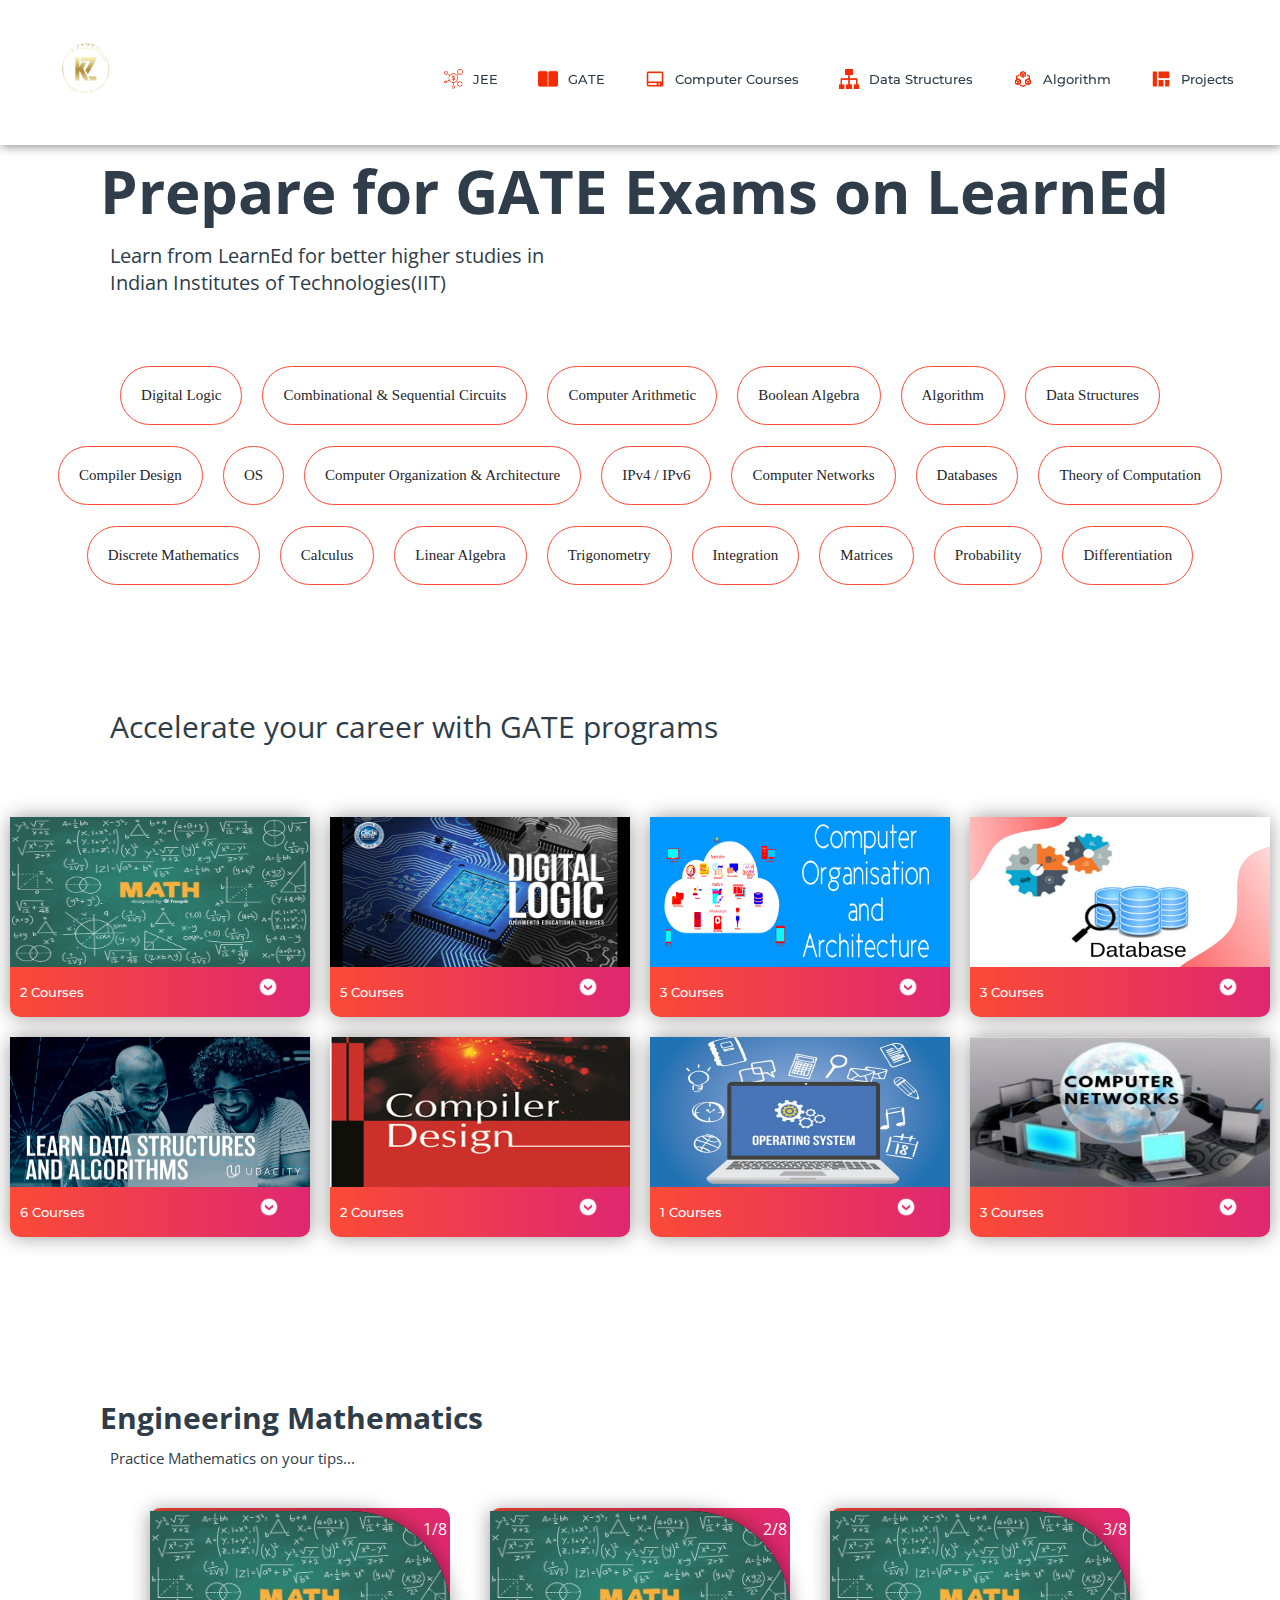
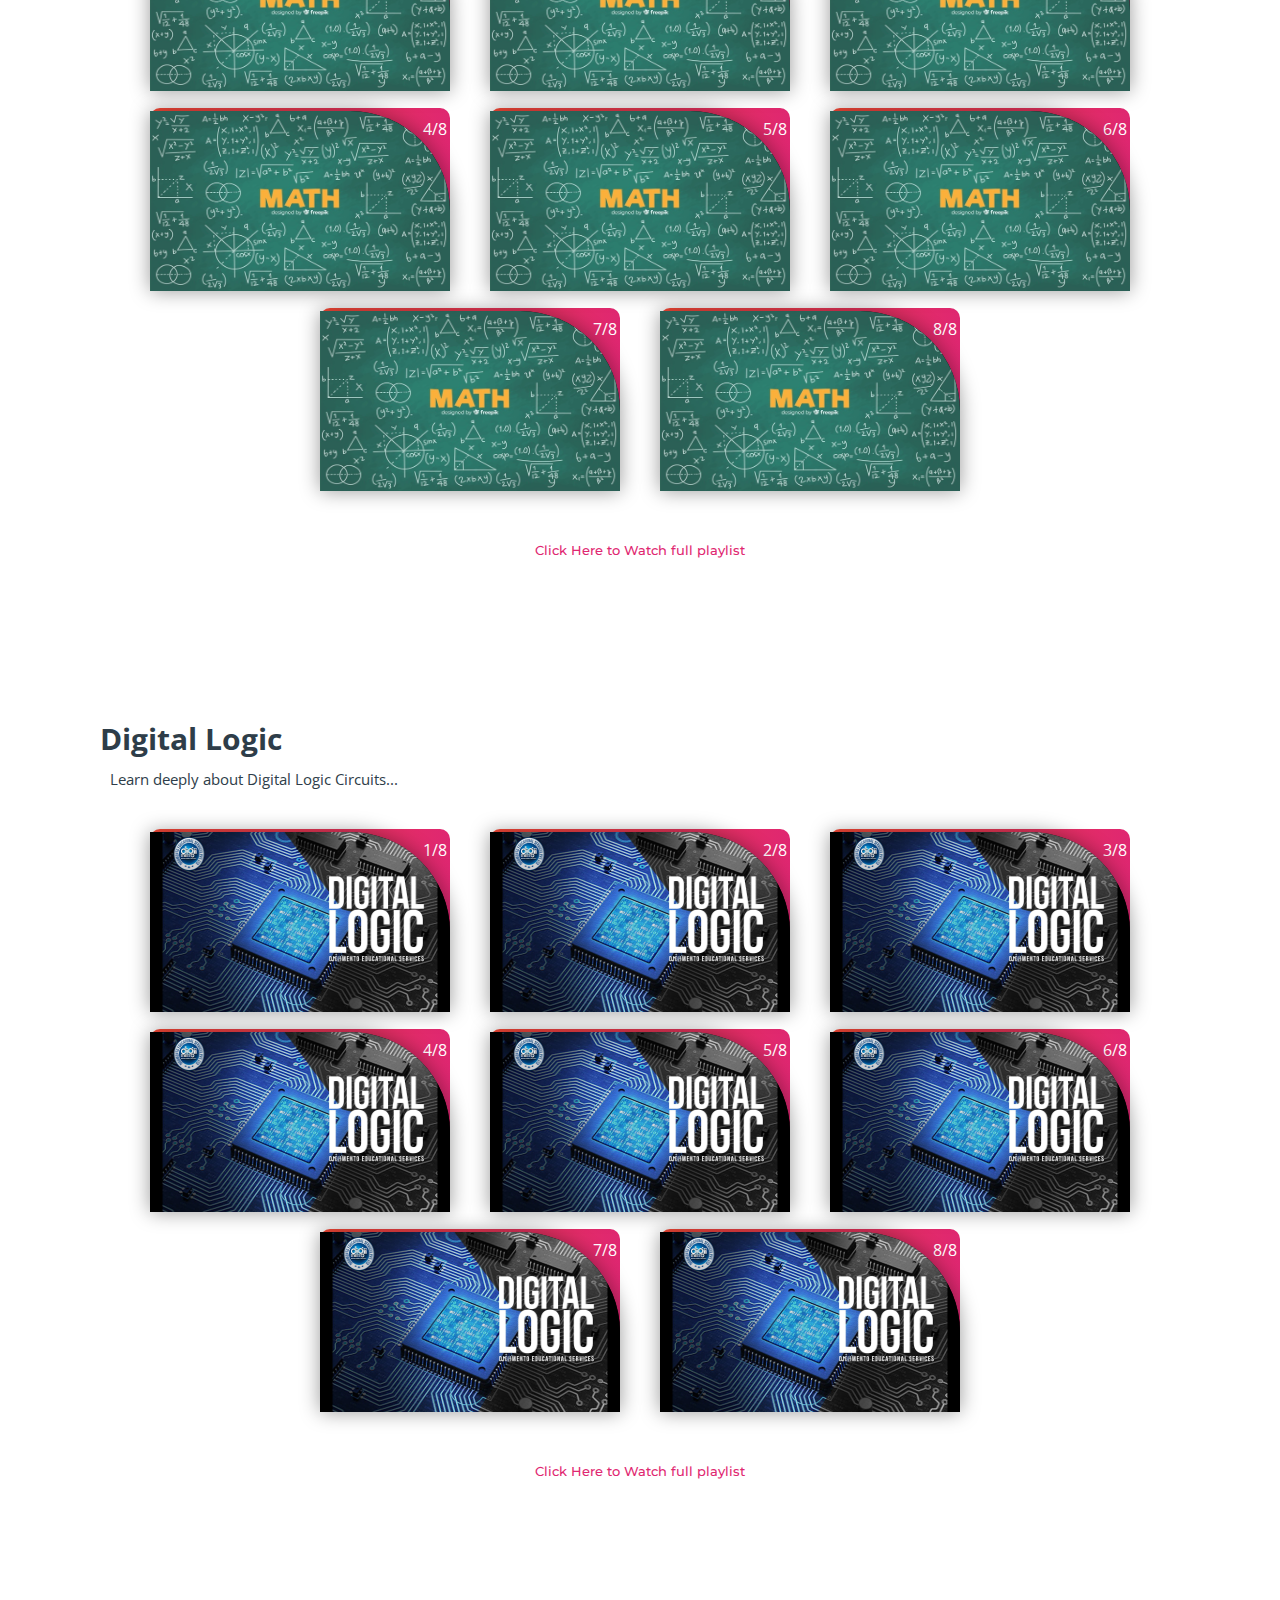
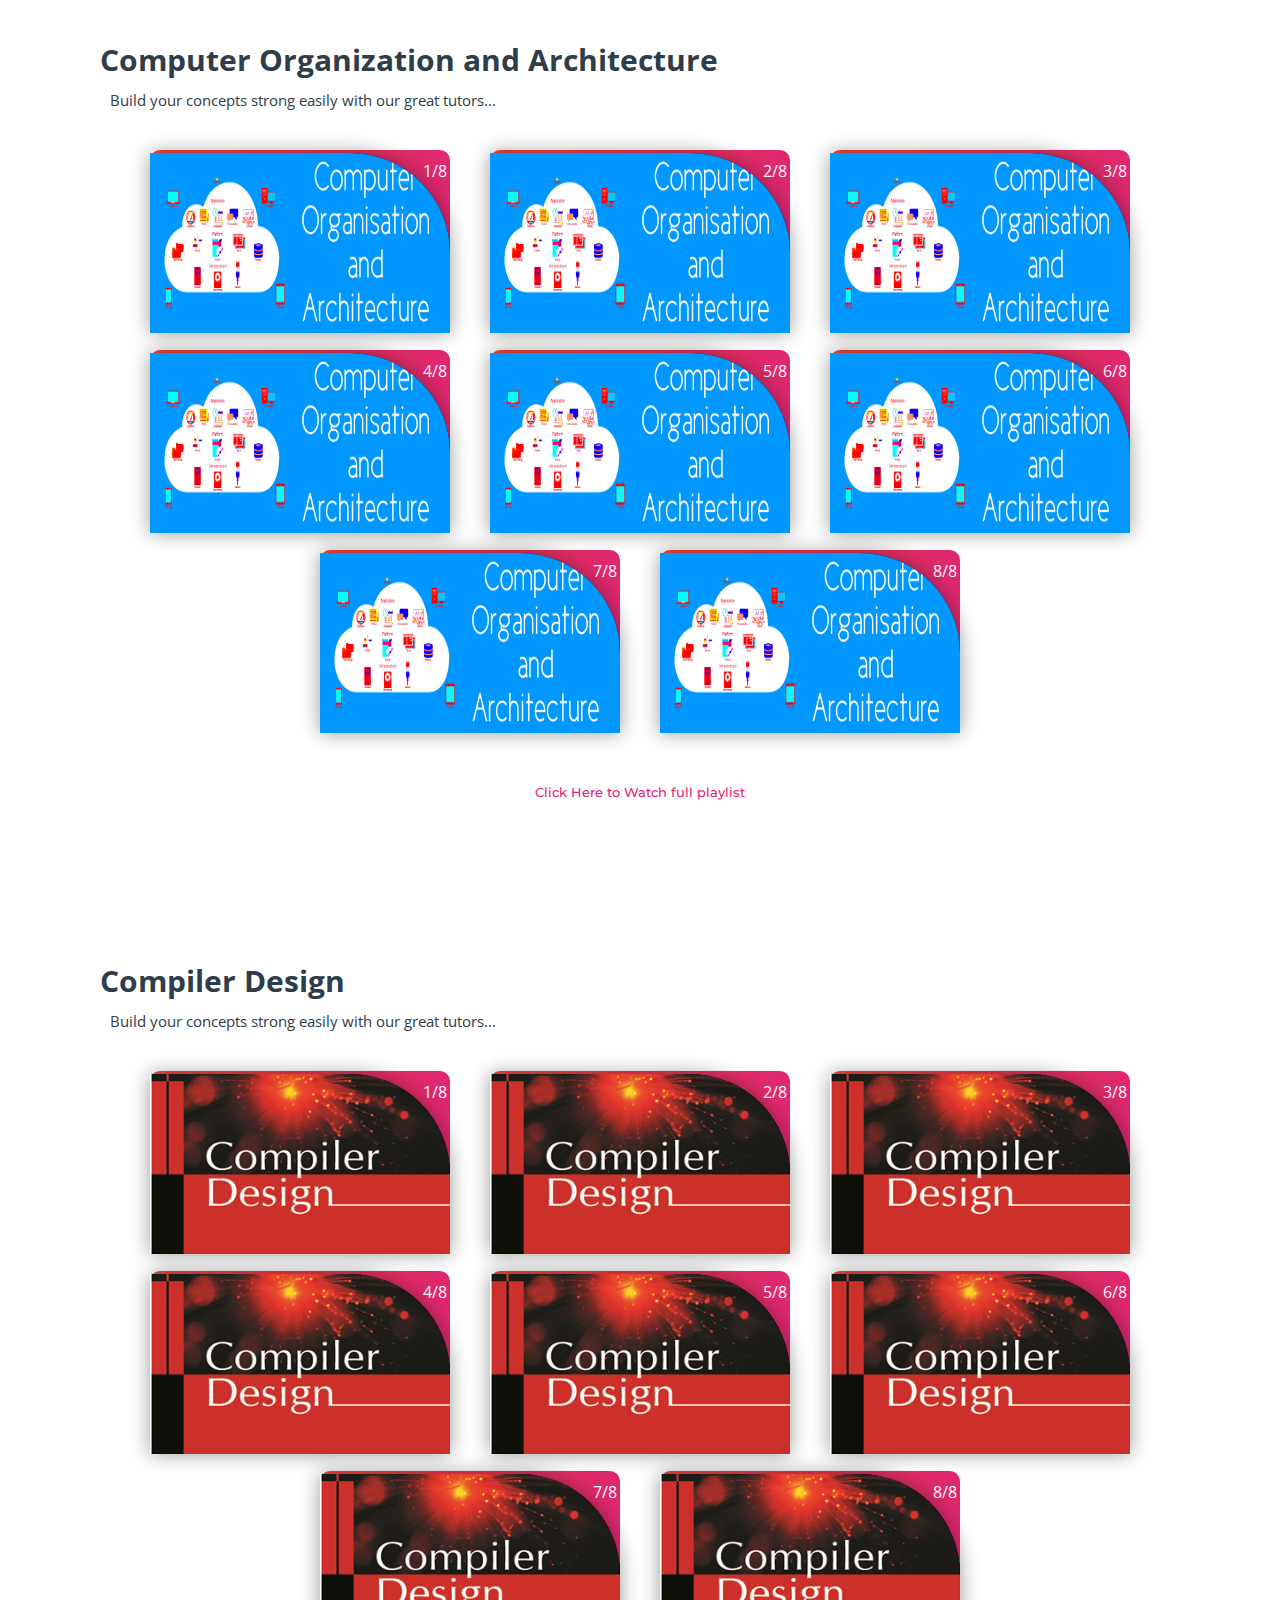
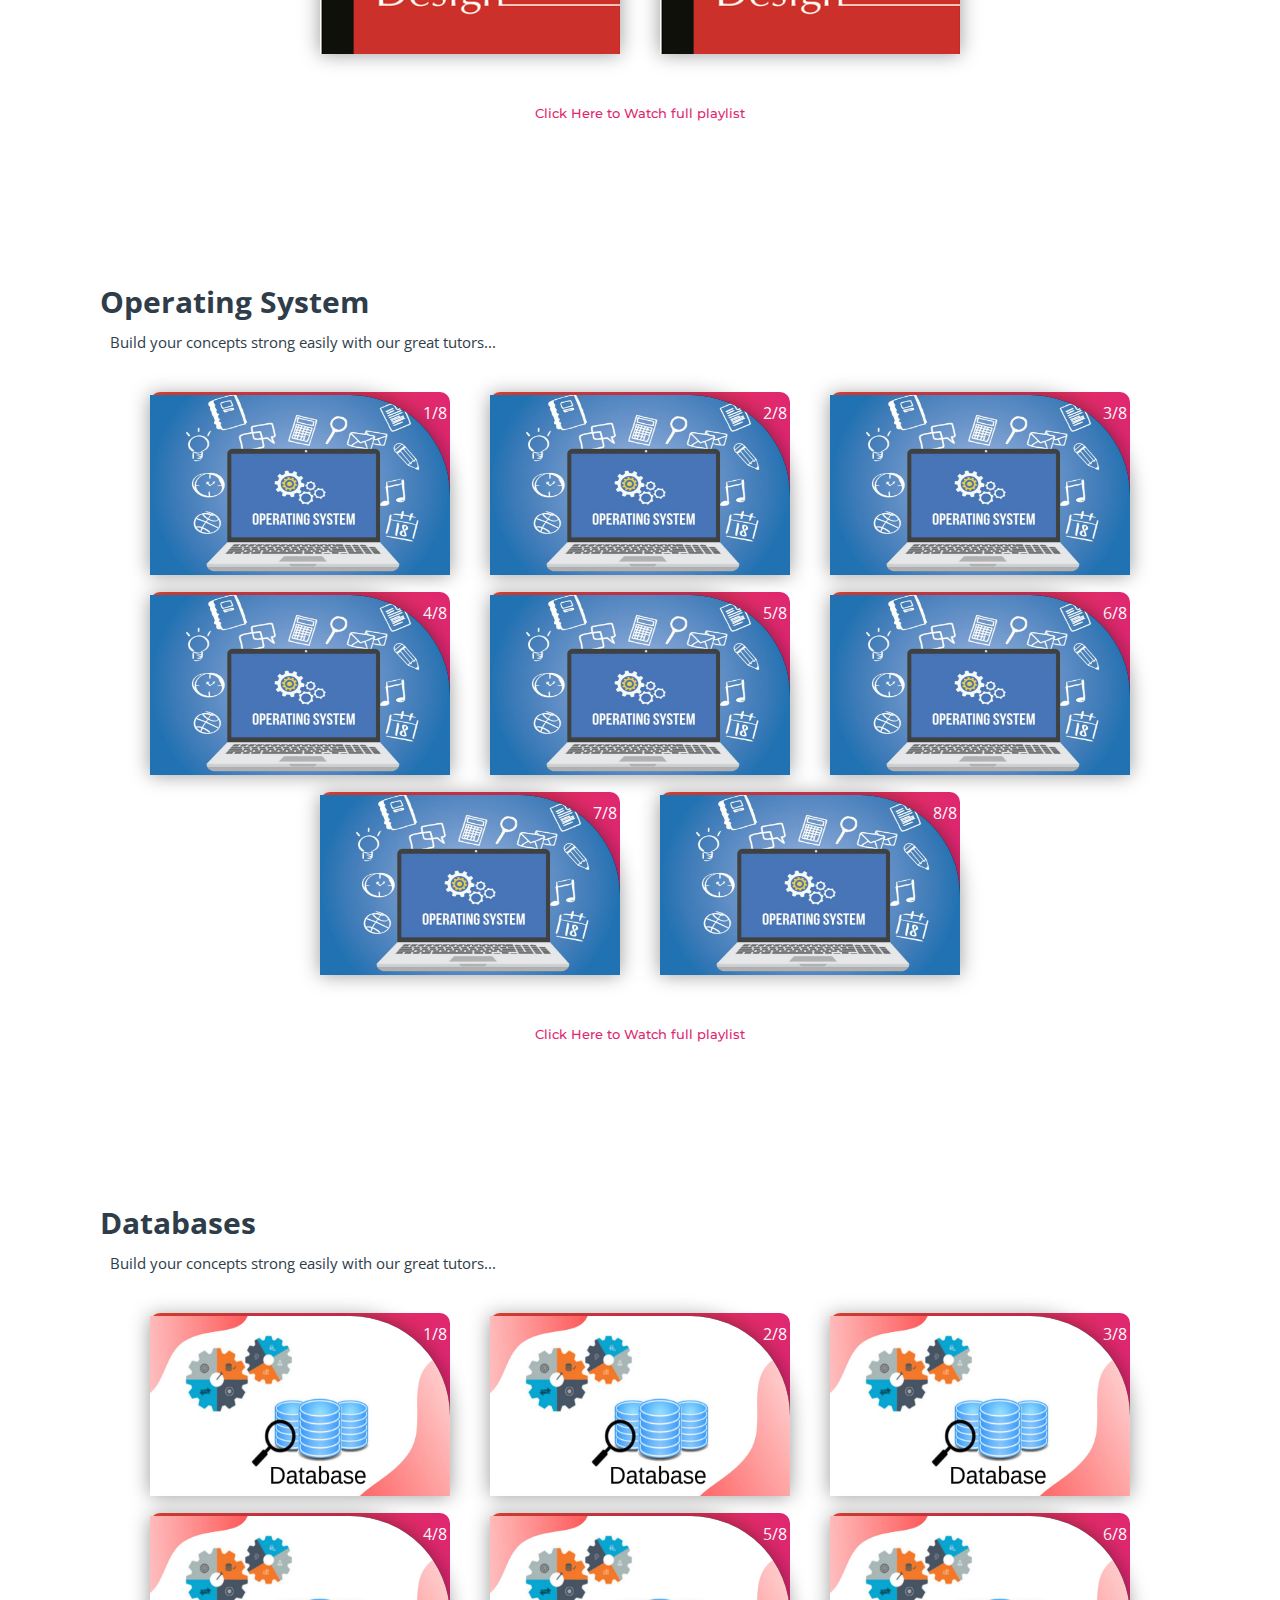
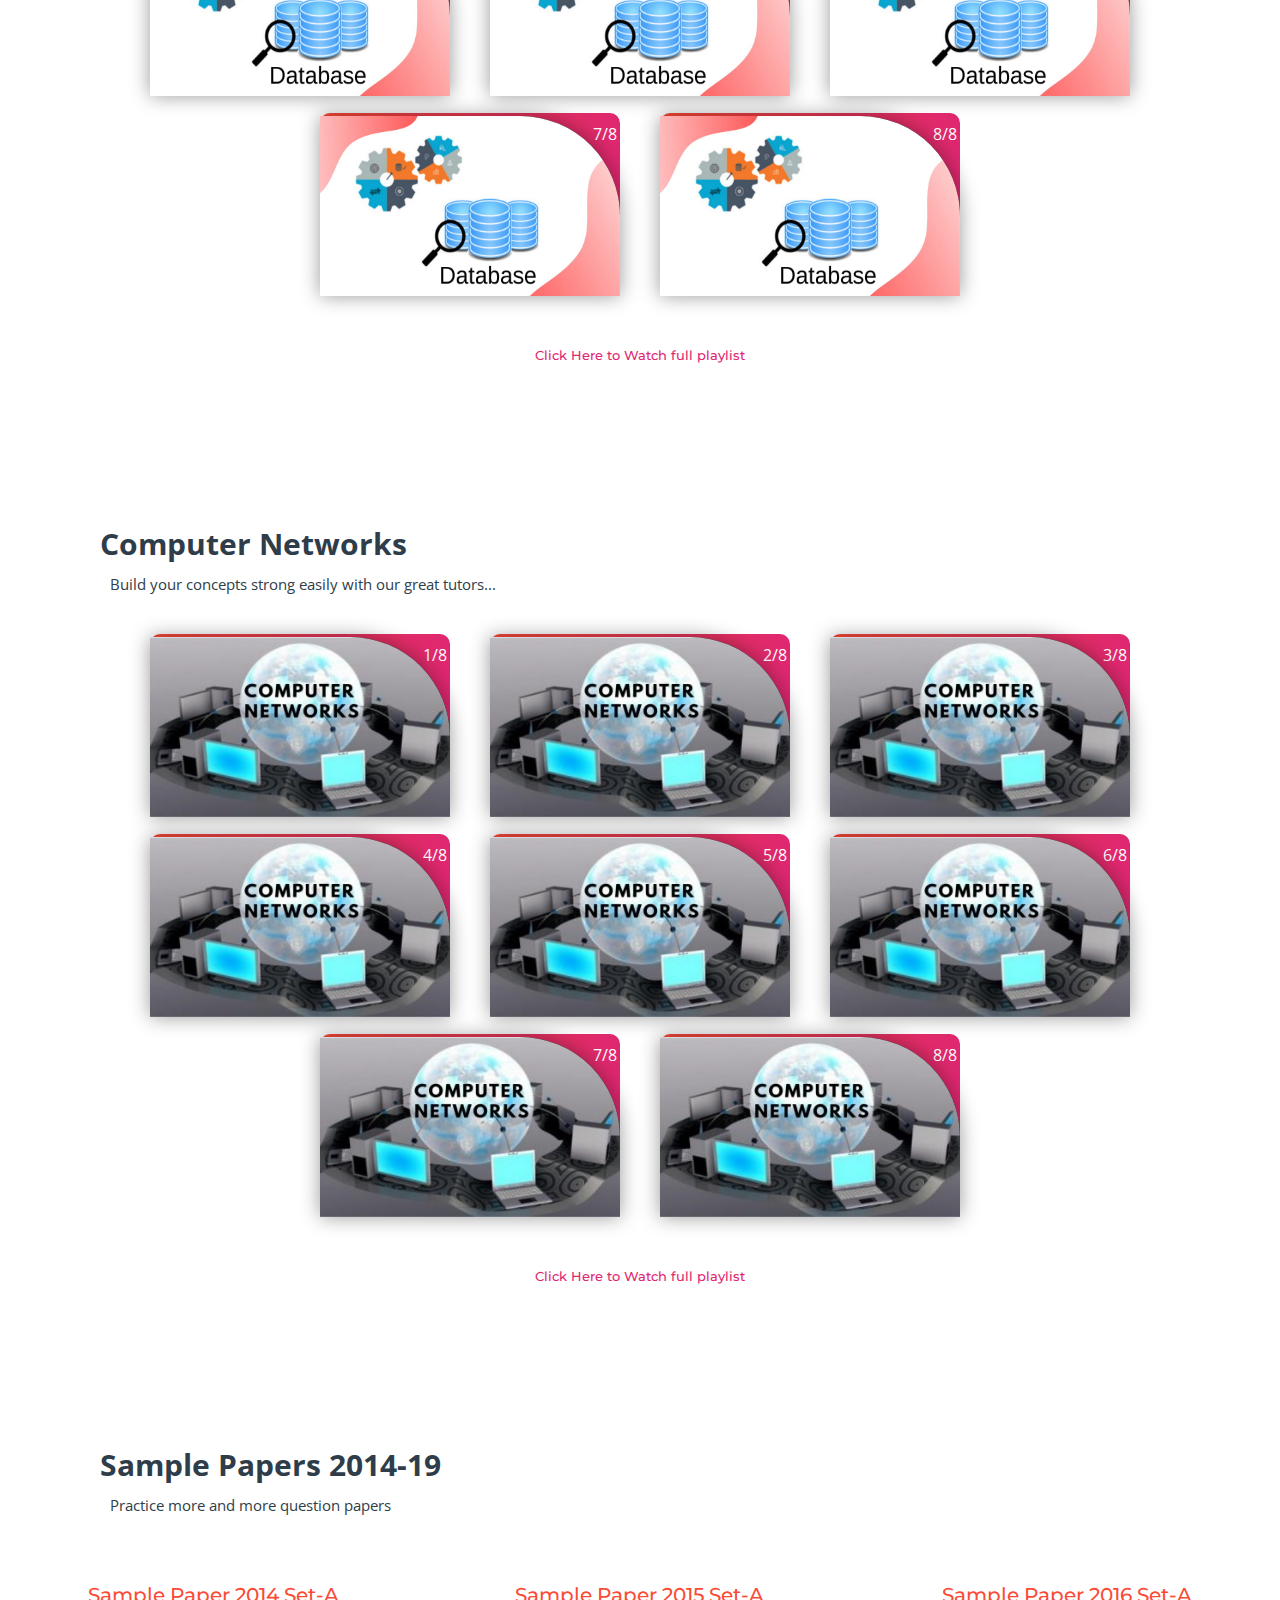
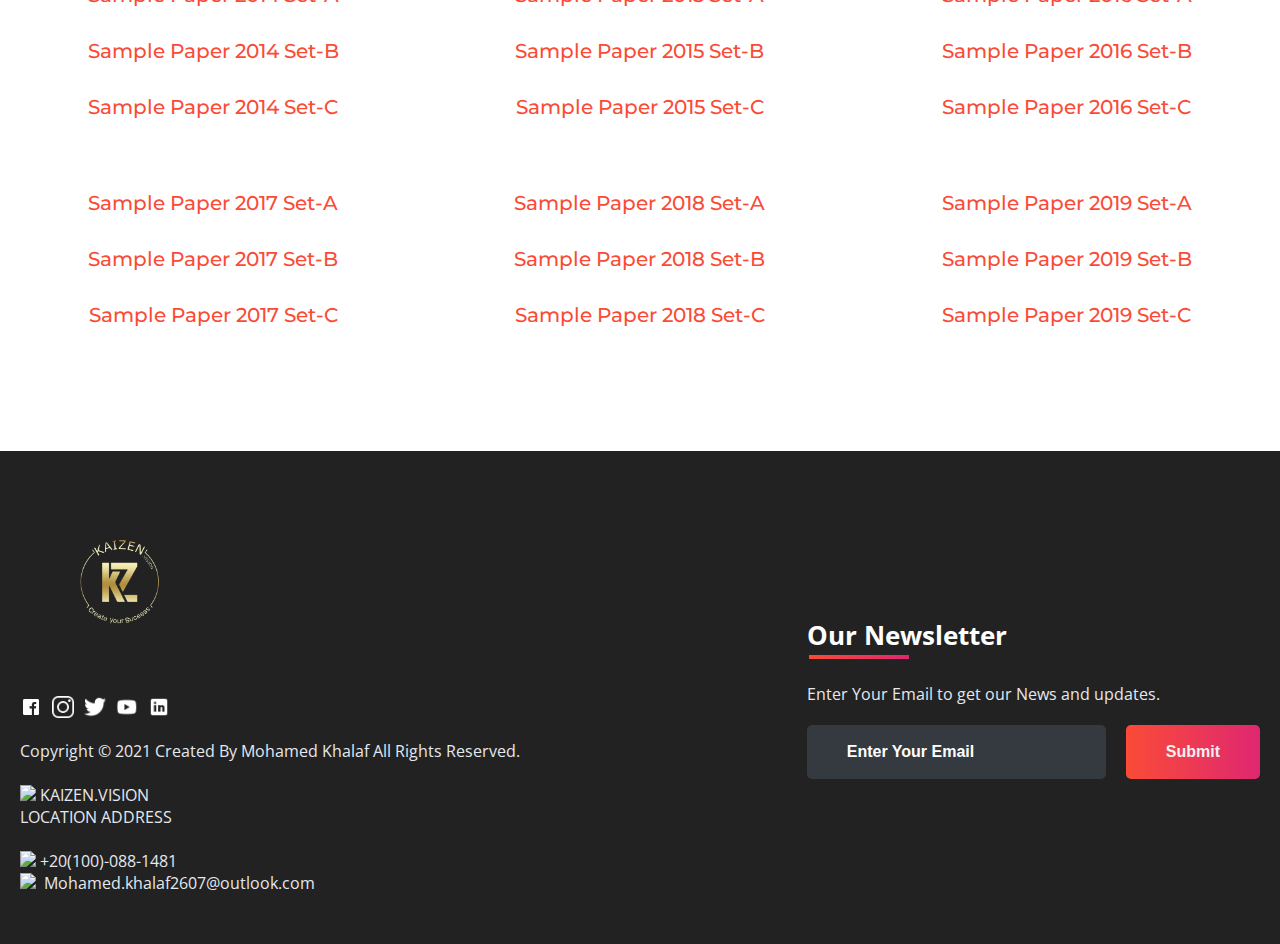
==== commit a4faa012: "Update gate.html" ====
--- a/subjects/gate.html
+++ b/subjects/gate.html
@@ -596,21 +596,21 @@
 				<a href="#"><img src="../images/icon\ytube.png"></a>
 				<a href="#"><img src="../images/icon\linkedin.png"></a>
 			</div><br><br>
-			<p class="rights-text">Copyright © 2021 Created By Roshan Kumar, Abhishek Dulat All Rights Reserved.</p>
-			<br><p><img src="../images/icon/location.png"> Lovely Professional University<br>Phagwara, Punjab-144401</p><br>
-			<p><img src="../images/icon/phone.png"> +91-1234-567-890<br><img src="../images/icon/mail.png">&nbsp; learnedonline9419@gmail.com</p>
-		</div>
-		<div class="right-col">
-			<h1 style="color: #fff">Our Newsletter</h1>
-			<div class="border"></div><br>
-			<p>Enter Your Email to get our News and updates.</p>
-			<form class="newsletter-form">
-				<input class="txtb" type="email" placeholder="Enter Your Email">
-				<input class="btn" type="submit" value="Submit">
-			</form>
-		</div>
-	</div>
-</footer>
+				<p class="rights-text">Copyright © 2021 Created By Mohamed Khalaf All Rights Reserved.</p>
+				<br><p><img src="images/icon/location.png"> KAIZEN.VISION <br>LOCATION ADDRESS</p><br>
+				<p><img src="images/icon/phone.png"> +20(100)-088-1481<br><img src="images/icon/mail.png">&nbsp; Mohamed.khalaf2607@outlook.com</p>
+			</div>
+			<div class="right-col">
+				<h1 style="color: #fff">Our Newsletter</h1>
+				<div class="border"></div><br>
+				<p>Enter Your Email to get our News and updates.</p>
+				<form class="newsletter-form">
+					<input class="txtb" type="email" placeholder="Enter Your Email">
+					<input class="btn" type="submit" value="Submit">
+				</form>
+			</div>
+		</div>
+	</footer>
 
 </body>
-</html>+</html>
